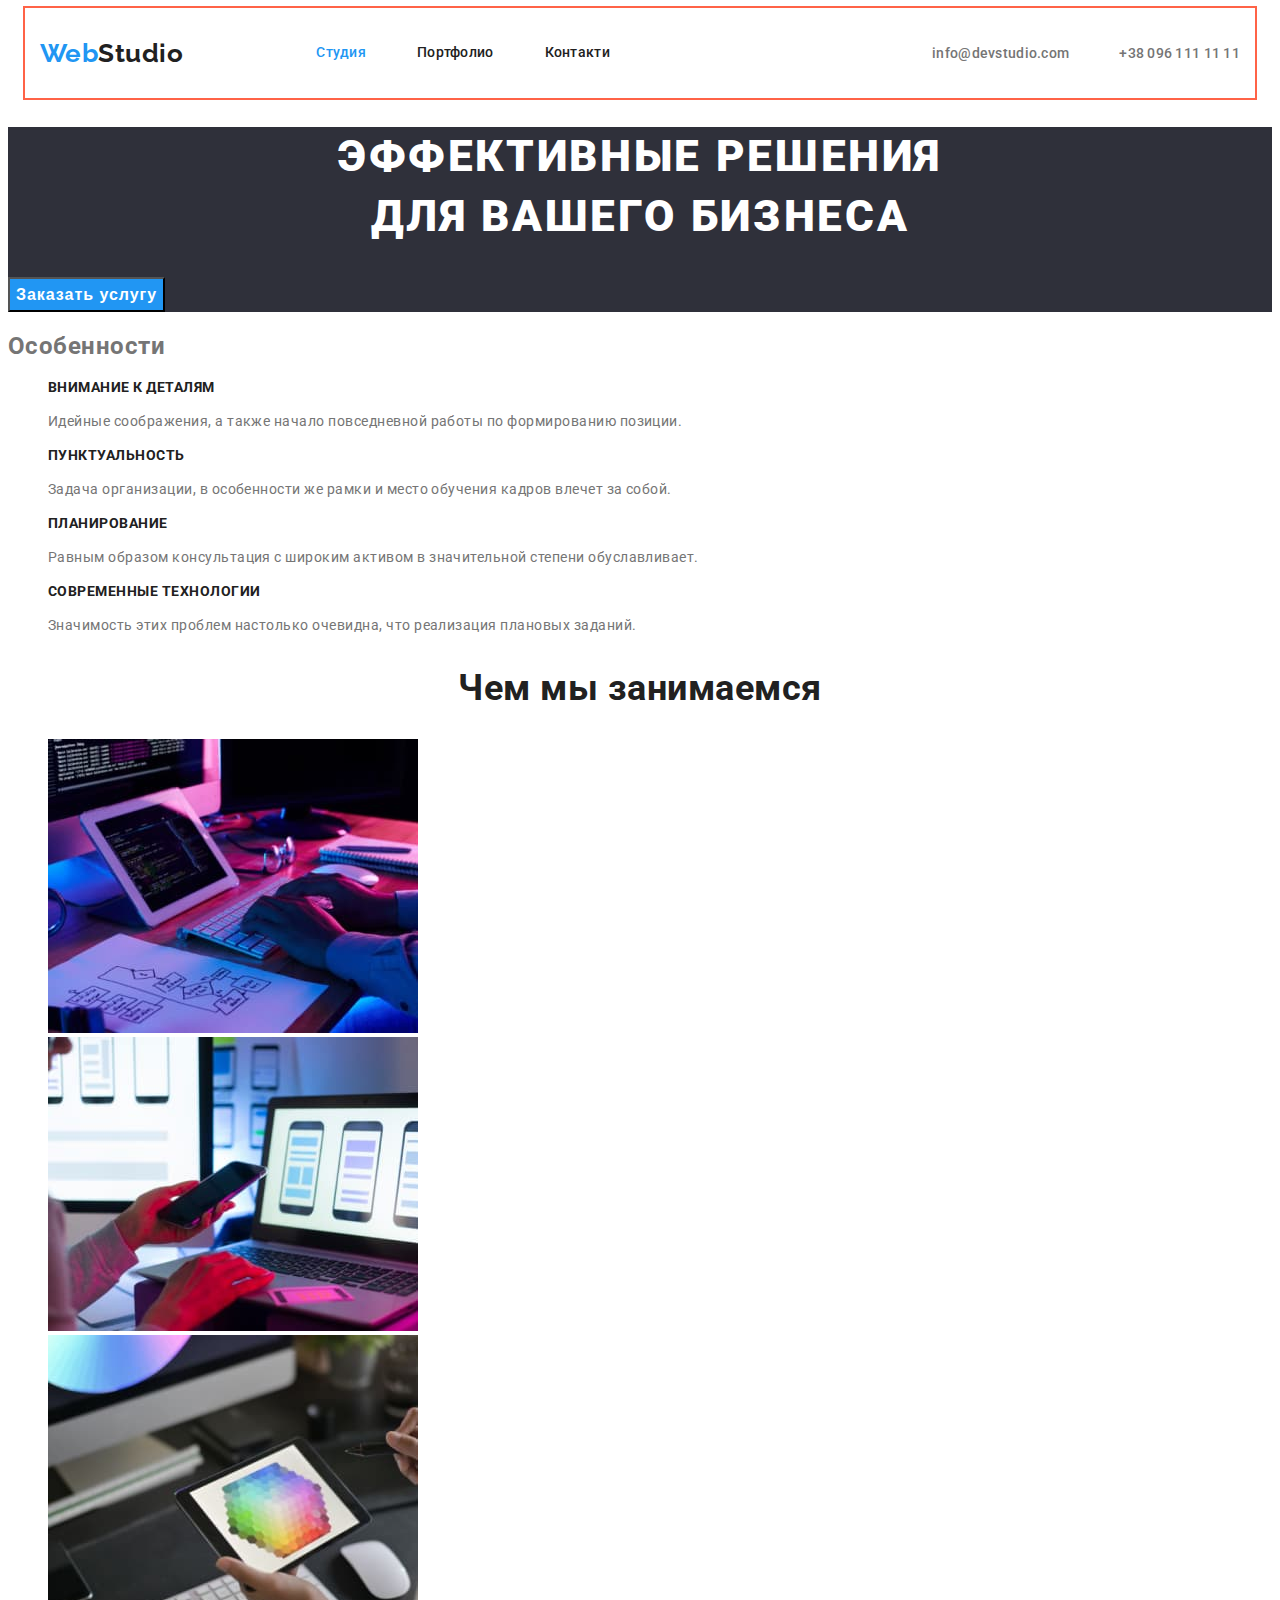
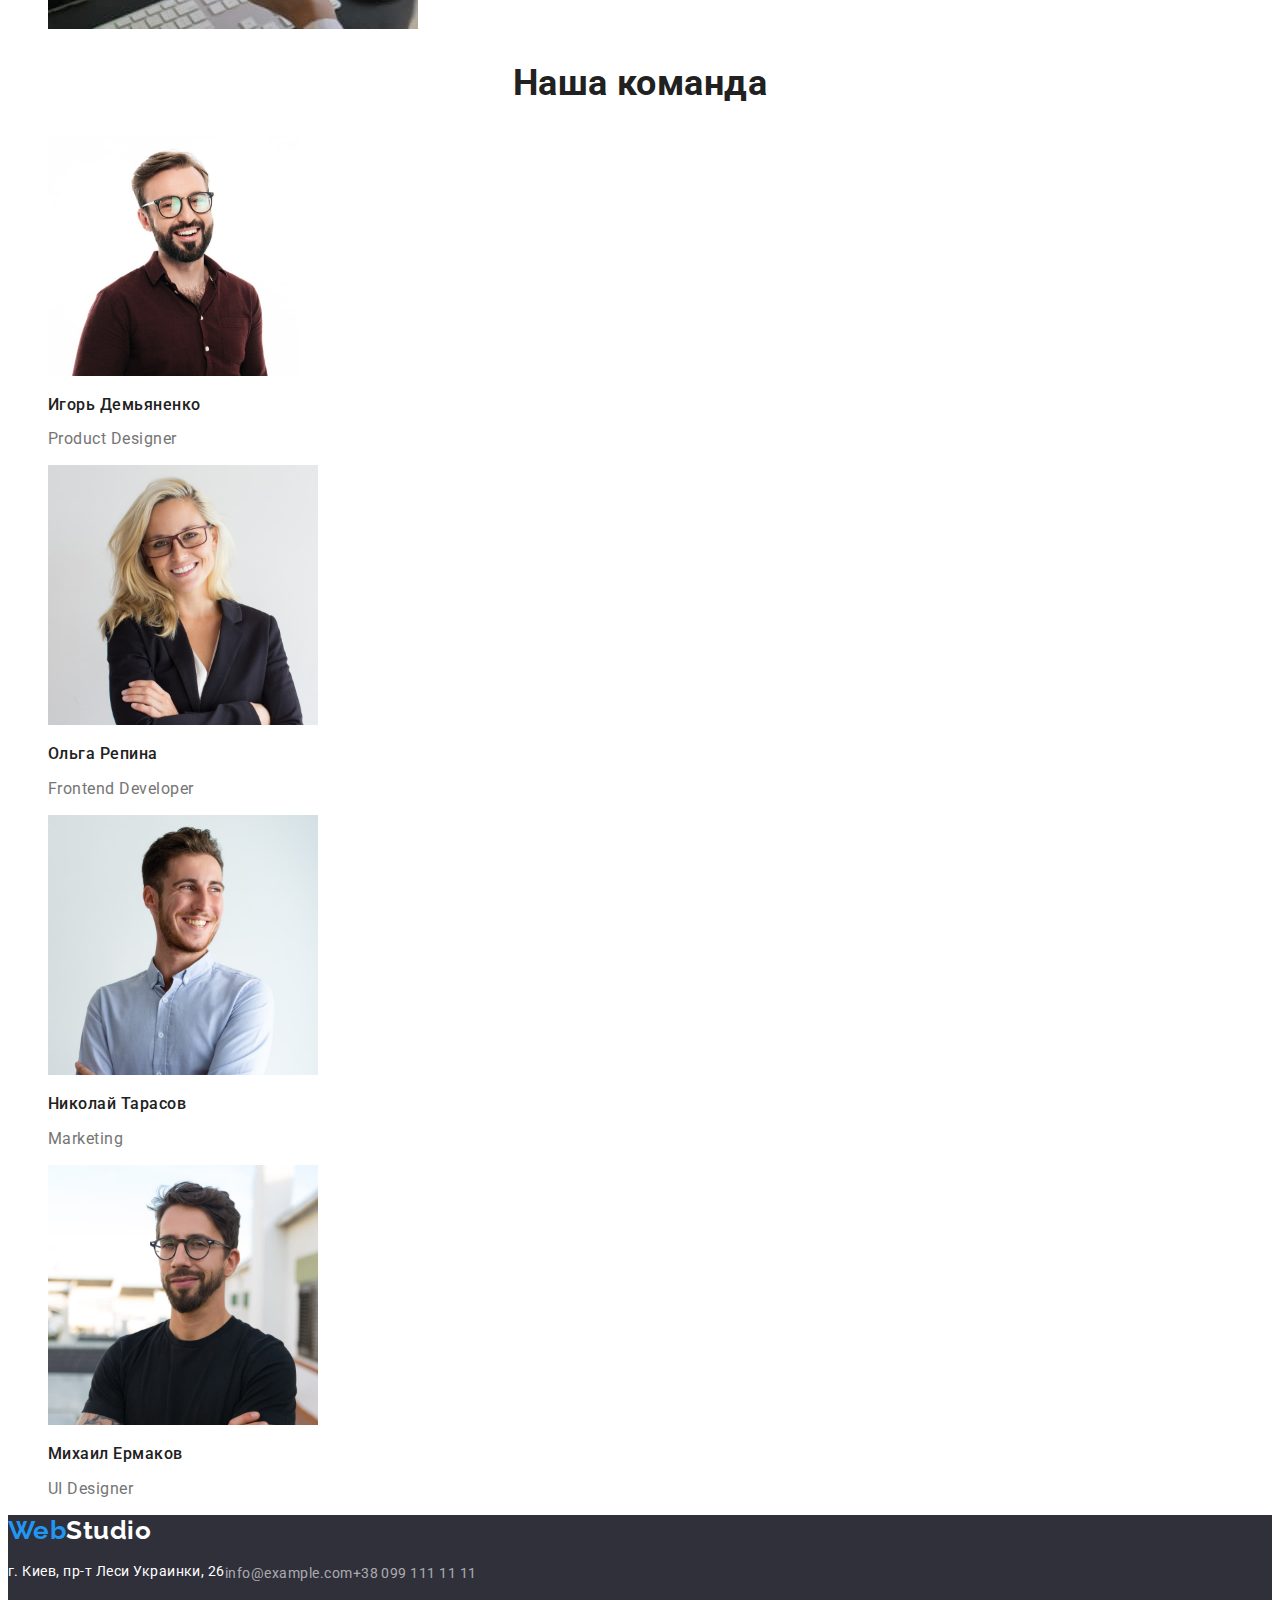
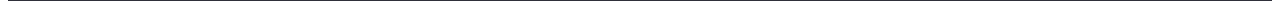
==== index.html @ c0578441 "CSS webstudio" ====
<!DOCTYPE html>
<html lang="ru">
  <head>
    <meta charset="UTF-8" />
    <meta http-equiv="X-UA-Compatible" content="IE=edge" />
    <meta name="viewport" content="width=device-width, initial-scale=1.0" />
    <title>WebStudio</title>
    <link
      rel="stylesheet"
      href="https://github.com/sindresorhus/modern-normalize/blob/main/modern-normalize.css"
    />
    <link rel="stylesheet" href="./css/styles.css" />
    <link
      href="https://fonts.googleapis.com/css2?family=Raleway:wght@700&family=Roboto:wght@400;500;700;900&display=swap"
      rel="stylesheet"
    />
  </head>
  <body>
      <header class="page-heder">
          <div class="container main-nav">
            <a href="" class="logo"><span class="web">Web</span><span class="studio">Studio</span></a>
            <ul class="site-nav">
              <li class="item"><a href="./index.html" class="link current">Студия</a></li>
              <li class="item"><a href="./portfolio.html" class="link">Портфолио</a></li>
              <li class="item"><a href="" class="link">Контакти</a></li>
           </ul>
          
            <ul class="auth-nav">
              <li class="item"><a href="mailto:info@devstudio.com" class="link">info@devstudio.com</a></li>
              <li class="item" ><a href="tel:+380961111111" class="link">+38 096 111 11 11</a></li>
            </ul>
          </div>
      </header>
    <main>
      <div>
        <section class="section-hero">
          <h1 class="section-title-hero">Эффективные решения <br />для вашего бизнеса</h1>
          <button type="button" class="button-hero">Заказать услугу</button>
        </section>
      </div>
      <section class="section">
        <h2 class="section-title">Особенности</h2>
        <ul>
          <li>
            <h3 class="section-title-features">ВНИМАНИЕ К ДЕТАЛЯМ</h3>
            <p class="section-features">
              Идейные соображения, а также начало повседневной работы по формированию позиции.
            </p>
          </li>
          <li>
            <h3 class="section-title-features">ПУНКТУАЛЬНОСТЬ</h3>
            <p class="section-features">
              Задача организации, в особенности же рамки и место обучения кадров влечет за собой.
            </p>
          </li>
          <li>
            <h3 class="section-title-features">ПЛАНИРОВАНИЕ</h3>
            <p class="section-features">
              Равным образом консультация с широким активом в значительной степени обуславливает.
            </p>
          </li>
          <li>
            <h3 class="section-title-features">СОВРЕМЕННЫЕ ТЕХНОЛОГИИ</h3>
            <p class="section-features">
              Значимость этих проблем настолько очевидна, что реализация плановых заданий.
            </p>
          </li>
        </ul>
      </section>
      <section class="section">
        <h2 class="section-title-service">Чем мы занимаемся</h2>
        <ul>
          <li>
            <img
              src="images/box1.jpg"
              alt="Руки на клавиатуре которая стоит на столе перед планшетом и монитором компа"
              width="370"
              height="294"
            />
          </li>
          <li>
            <img
              src="images/box2.jpg"
              alt="Одна рука держит смартфон другая лежит на  ноутбуке"
              width="370"
              height="294"
            />
          </li>
          <li>
            <img
              src="images/box3.jpg"
              alt="Одна рука держит ручку для письма другая держит планшет за столом на котором лежит смартфон, монитор копьютерная мышь и клавиатура"
              width="370"
              height="294"
            />
          </li>
        </ul>
      </section>
      <section class="section">
        <h2 class="section-title-team">Наша команда</h2>
        <ul>
          <li>
            <img
              src="images/img1.jpg"
              alt="Молодой улыбающийся мужчина с бородой в прозрачных очках"
              width="250"
            />
            <h3 class="section-title-name">Игорь Демьяненко</h3>
            <p lang="en" class="team-position">Product Designer</p>
          </li>
          <li>
            <img
              src="images/img2.jpg"
              alt="Молодая улыбающаяся женщина в прозрачных очках"
              width="270"
              height="260"
            />
            <h3 class="section-title-name">Ольга Репина</h3>
            <p lang="en" class="team-position">Frontend Developer</p>
          </li>
          <li>
            <img src="images/img3.jpg" alt="Молодой улыбающийся мужчина" width="270" height="260" />
            <h3 class="section-title-name">Николай Тарасов</h3>
            <p lang="en" class="team-position">Marketing</p>
          </li>
          <li>
            <img
              src="images/img4.jpg"
              alt="Молодой ухмыляющийся мужчина в прозрачных очках"
              width="270"
              height="260"
            />
            <h3 class="section-title-name">Михаил Ермаков</h3>
            <p lang="en" class="team-position">UI Designer</p>
          </li>
        </ul>
      </section>
    </main>
    <footer class="footer">
      <a href="./index.html" class="logo"
        ><span class="web">Web</span><span class="primery-studio">Studio</span></a
      >
      <address class="auth-nav">
        <p class="address">г. Киев, пр-т Леси Украинки, 26</p>
        <p><a href="mailto:info@example.com" class="link-address">info@example.com</a></p>
        <p><a href="tel:+380991111111" class="link-address">+38 099 111 11 11</a></p>
      </address>
    </footer>
    </div>
  </body>
</html>
---- css/styles.css ----
/* цвет основного текста #757575 */
/* вторичный цвет текста #212121 */
/* дополнительный вторичный цвет текст #FFFFFF */
/* цвет акцента #2196F3 */

/* цвет фона хедера #FFFFFF */
/* первичный цвет фона #E5E5E5 */
/* вторичный цвет фона #F5F4FA */
/* дополнительный вторичный цвет фона #2F303A */

:root {
  --primary-text-color: #757575;
  --secondary-text-color: #ffffff;
  --title-text-color: #212121;
  --primery-background-color: #e5e5e5;
  --secondary-backgroud-color: #2f303a;
  --accent-color: #2196f3;
}
body {
  font-family: Roboto, sans-serif;
  letter-spacing: 0.03em;
  color: var(--primary-text-color);
  background-color: #ffffff;
}
ul {
  list-style: none;
}
a {
  text-decoration: none;
}
.container {
  margin-left: auto;
  margin-right: auto;
  width: 1200px;
  padding-left: 15px;
  padding-right: 15px;
  outline: 2px solid tomato;
}
/* Heder*/
.logo {
  font-family: 'Raleway';
  font-weight: 700;
  font-size: 26px;
  line-height: 1.19;
}
.logo .web {
  color: var(--accent-color);
}
.logo .studio {
  color: var(--title-text-color);
}
.logo .primery-studio {
  color: var(--secondary-text-color);
}
.main-nav {
  display: flex;
  align-items: center;
}
.site-nav {
  display: flex;
  margin-left: 93px;
}
.site-nav .item:not(:last-child) {
  margin-right: 51px;
}
.site-nav .link {
  display: block;
  padding-top: 21px;
  padding-bottom: 21px;
  color: var(--title-text-color);
  font-weight: 500;
  font-size: 14px;
  line-height: 1.14;
  letter-spacing: 0.02em;
}
.site-nav .link:hover,
.site-nav .link:focus {
  color: var(--accent-color);
}
.site-nav .link.current {
  color: var(--accent-color);
}
.auth-nav {
  display: flex;
  margin-left: auto;
}
.auth-nav .item + .item {
  margin-left: 50px;
}
.auth-nav .link {
  font-weight: 500;
  font-size: 14px;
  line-height: 1.14;
  letter-spacing: 0.02em;
  color: var(--primary-text-color);
}
.auth-nav .link:hover,
.auth-nav .link:focus {
  color: var(--accent-color);
}

/* ---------------------------------------------------------------- */
/* W-E-B-S-T-U-D-I-O */
/* Section hero */
.section-hero {
  background-color: var(--secondary-backgroud-color);
}
.section-title-hero {
  font-weight: 900;
  font-size: 44px;
  line-height: 1.36;
  text-align: center;
  letter-spacing: 0.06em;
  text-transform: uppercase;
  color: var(--secondary-text-color);
}
.section-hero .button-hero {
  font-weight: 700;
  font-size: 16px;
  line-height: 1.87;
  letter-spacing: 0.06em;
  background-color: var(--accent-color);
  color: var(--secondary-text-color);
  cursor: pointer;
}
.section .button-hero:hover {
  color: var(--title-text-color);
}
/* Section features  */
.section .section-title-features {
  font-weight: 700;
  font-size: 14px;
  line-height: 1.14;
  text-transform: uppercase;
  color: var(--title-text-color);
}
.section-features {
  font-size: 14px;
  line-height: 1.71;
}
.section .section-title-service,
.section-title-team {
  font-weight: 700;
  font-size: 36px;
  line-height: 1.16;
  text-align: center;
  color: var(--title-text-color);
}
.section-title-name {
  font-weight: 500;
  font-size: 16px;
  line-height: 1.18;
  color: var(--title-text-color);
}
.team-position {
  font-size: 16px;
  line-height: 1.18;
}
/* P-O-R-T-F-O-L-I-O */
/* Filter buttton portfolio*/
.site-nav .button-filter {
  font-family: inherit;
  font-weight: 500;
  font-size: 16px;
  line-height: 1.62;
  letter-spacing: 0.03em;
  cursor: pointer;
}
.site-nav .button-filter:hover,
.site-nav .button-filter:focus {
  color: var(--secondary-text-color);
  background-color: var(--accent-color);
}
/* Projects section portfolio */
.project {
  font-size: 16px;
  line-height: 1.87px;
  color: var(--primary-text-color);
}
.project-title {
  font-weight: 700;
  font-size: 18px;
  line-height: 2;
  letter-spacing: 0.06em;
  color: var(--title-text-color);
}
/* Footer-------------------------------------------- */
.footer {
  background-color: var(--secondary-backgroud-color);
}
.auth-nav .address {
  font-style: normal;
  font-size: 14px;
  line-height: 1.71;
  color: var(--secondary-text-color);
}
.auth-nav .link-address {
  font-style: normal;
  font-size: 14px;
  line-height: 1.71;
  color: rgba(255, 255, 255, 0.6);
}
.auth-nav .link-address:hover,
.auth-nav .link-address:focus {
  color: var(--accent-color);
}
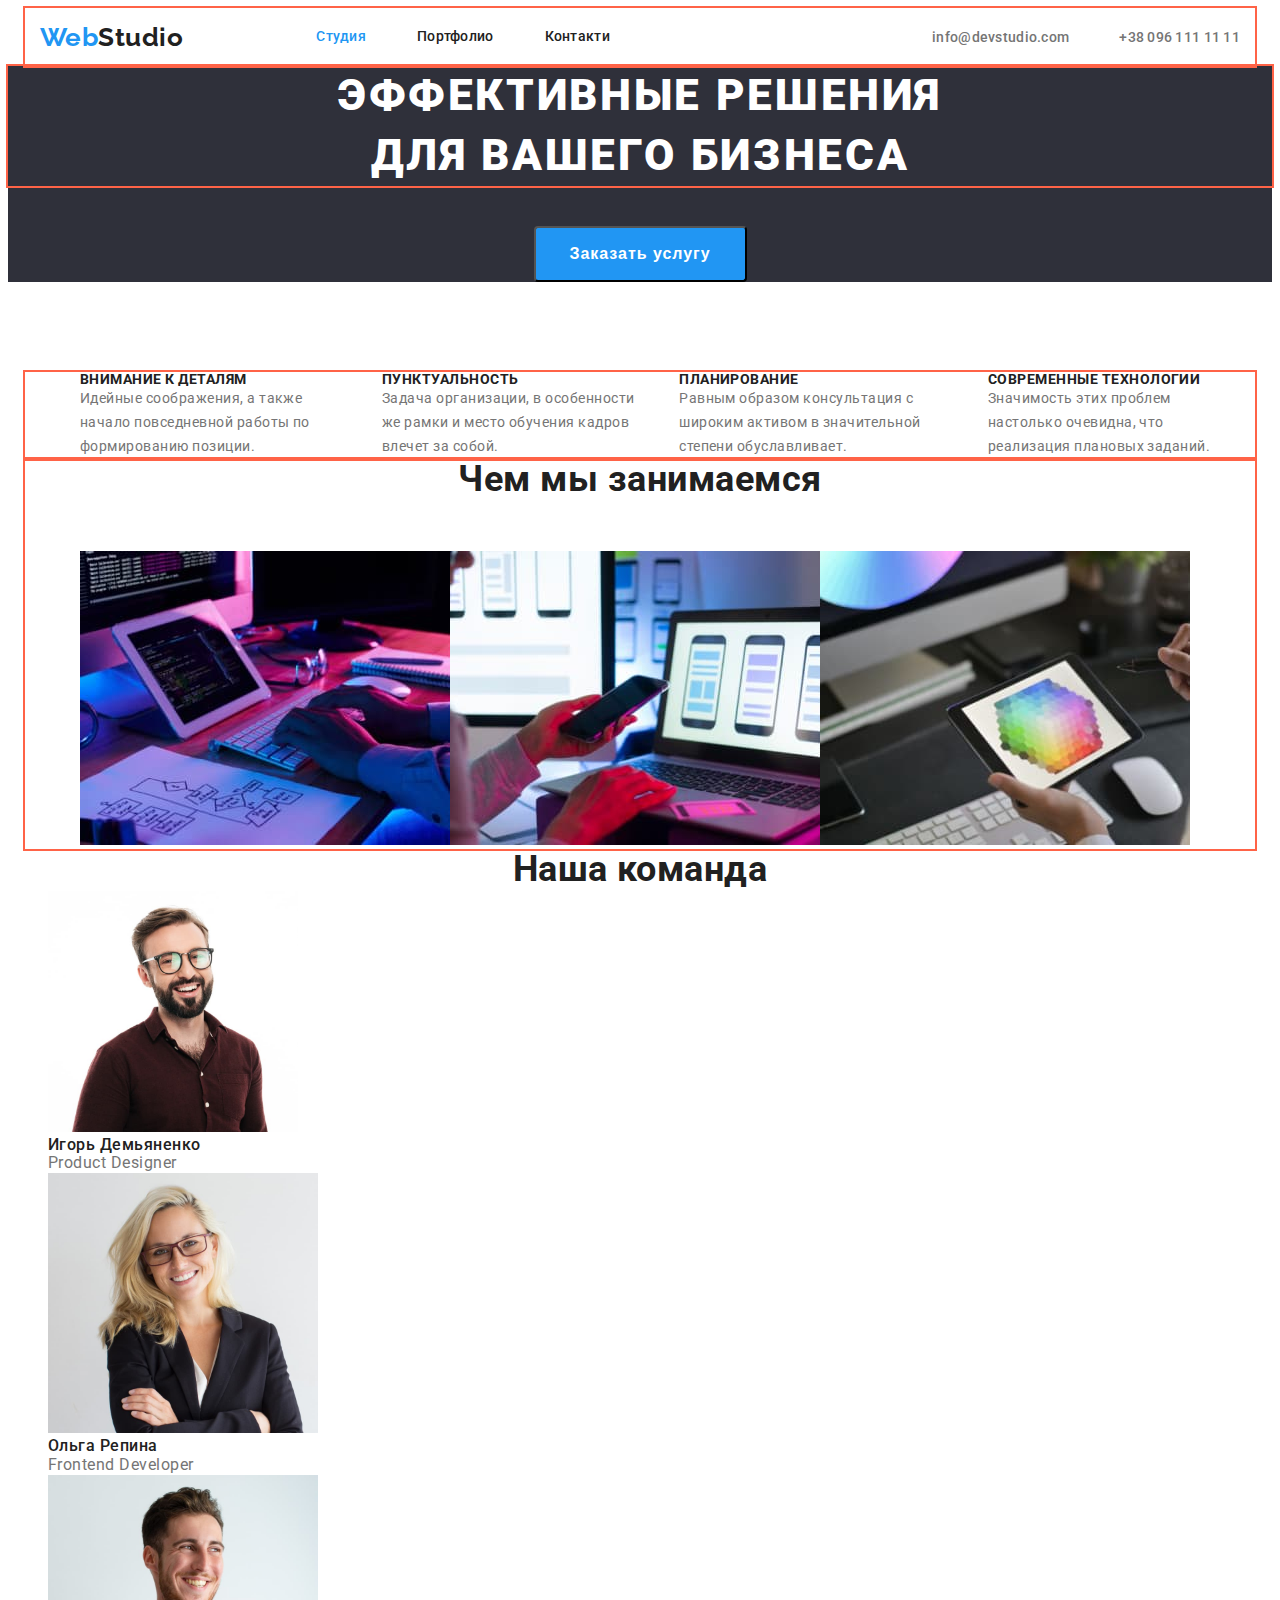
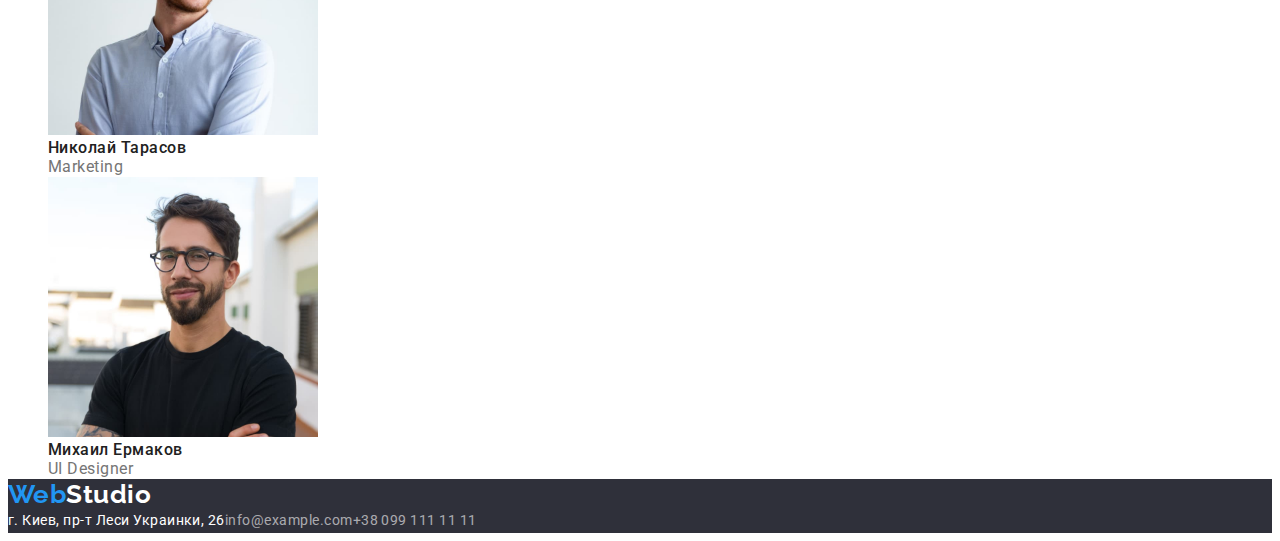
==== commit 3a83621e: "Summary" ====
--- a/index.html
+++ b/index.html
@@ -24,7 +24,6 @@
               <li class="item"><a href="./portfolio.html" class="link">Портфолио</a></li>
               <li class="item"><a href="" class="link">Контакти</a></li>
            </ul>
-          
             <ul class="auth-nav">
               <li class="item"><a href="mailto:info@devstudio.com" class="link">info@devstudio.com</a></li>
               <li class="item" ><a href="tel:+380961111111" class="link">+38 096 111 11 11</a></li>
@@ -34,67 +33,68 @@
     <main>
       <div>
         <section class="section-hero">
-          <h1 class="section-title-hero">Эффективные решения <br />для вашего бизнеса</h1>
+          <h1 class="section-title-hero">Эффективные решения <br/>для вашего бизнеса</h1>
           <button type="button" class="button-hero">Заказать услугу</button>
         </section>
       </div>
       <section class="section">
-        <h2 class="section-title">Особенности</h2>
-        <ul>
-          <li>
-            <h3 class="section-title-features">ВНИМАНИЕ К ДЕТАЛЯМ</h3>
-            <p class="section-features">
+        <div class="container features">
+         <ul class="features-list">
+           <li class="item">
+             <h3 class="section-title-features">ВНИМАНИЕ К ДЕТАЛЯМ</h3>
+             <p class="section-features">
               Идейные соображения, а также начало повседневной работы по формированию позиции.
-            </p>
-          </li>
-          <li>
-            <h3 class="section-title-features">ПУНКТУАЛЬНОСТЬ</h3>
-            <p class="section-features">
+             </p>
+           </li>
+           <li class="item">
+             <h3 class="section-title-features">ПУНКТУАЛЬНОСТЬ</h3>
+             <p class="section-features">
               Задача организации, в особенности же рамки и место обучения кадров влечет за собой.
-            </p>
-          </li>
-          <li>
-            <h3 class="section-title-features">ПЛАНИРОВАНИЕ</h3>
-            <p class="section-features">
+             </p>
+           </li>
+           <li class="item">
+             <h3 class="section-title-features">ПЛАНИРОВАНИЕ</h3>
+             <p class="section-features">
               Равным образом консультация с широким активом в значительной степени обуславливает.
-            </p>
-          </li>
-          <li>
-            <h3 class="section-title-features">СОВРЕМЕННЫЕ ТЕХНОЛОГИИ</h3>
-            <p class="section-features">
+             </p>
+           </li>
+           <li class="item">
+             <h3 class="section-title-features">СОВРЕМЕННЫЕ ТЕХНОЛОГИИ</h3>
+             <p class="section-features">
               Значимость этих проблем настолько очевидна, что реализация плановых заданий.
-            </p>
-          </li>
-        </ul>
+             </p>
+           </li>
+         </ul>
+        </div>
       </section>
       <section class="section">
-        <h2 class="section-title-service">Чем мы занимаемся</h2>
-        <ul>
-          <li>
-            <img
+       <div class="container servis"> 
+          <h2 class="section-title-service">Чем мы занимаемся</h2>
+          <ul class="servis-list">
+            <li class="item">
+              <img
               src="images/box1.jpg"
               alt="Руки на клавиатуре которая стоит на столе перед планшетом и монитором компа"
               width="370"
-              height="294"
-            />
-          </li>
-          <li>
-            <img
+              height="294"/>
+            </li>
+            <li class="item">
+              <img
               src="images/box2.jpg"
               alt="Одна рука держит смартфон другая лежит на  ноутбуке"
               width="370"
-              height="294"
-            />
-          </li>
-          <li>
-            <img
+              height="294"/>
+            </li>
+            <li class="item">
+              <img
               src="images/box3.jpg"
               alt="Одна рука держит ручку для письма другая держит планшет за столом на котором лежит смартфон, монитор копьютерная мышь и клавиатура"
               width="370"
-              height="294"
-            />
-          </li>
-        </ul>
+              height="294"/>
+        </div>
+            </li>
+          </ul>
+        </section>
       </section>
       <section class="section">
         <h2 class="section-title-team">Наша команда</h2>
--- a/css/styles.css
+++ b/css/styles.css
@@ -36,6 +36,17 @@
   padding-right: 15px;
   outline: 2px solid tomato;
 }
+h1,
+h2,
+h3,
+h4,
+h5,
+h6,
+p,
+ul {
+  margin-top: 0;
+  margin-bottom: 0;
+}
 /* Heder*/
 .logo {
   font-family: 'Raleway';
@@ -104,30 +115,45 @@
 /* Section hero */
 .section-hero {
   background-color: var(--secondary-backgroud-color);
+  text-align: center;
 }
 .section-title-hero {
   font-weight: 900;
   font-size: 44px;
   line-height: 1.36;
-  text-align: center;
   letter-spacing: 0.06em;
   text-transform: uppercase;
   color: var(--secondary-text-color);
-}
-.section-hero .button-hero {
+  outline: 2px solid tomato;
+  margin-top: 0;
+}
+.button-hero {
   font-weight: 700;
   font-size: 16px;
   line-height: 1.87;
   letter-spacing: 0.06em;
   background-color: var(--accent-color);
   color: var(--secondary-text-color);
+  border-radius: 4px;
   cursor: pointer;
+  display: inline-block;
+  text-align: center;
+  padding: 11px 34px;
+  margin-top: 40px;
 }
 .section .button-hero:hover {
   color: var(--title-text-color);
 }
 /* Section features  */
-.section .section-title-features {
+
+.features-list {
+  display: flex;
+  margin-top: 90px;
+}
+.features-list .item:not(:last-child) {
+  margin-right: 30px;
+}
+.section-title-features {
   font-weight: 700;
   font-size: 14px;
   line-height: 1.14;
@@ -137,6 +163,13 @@
 .section-features {
   font-size: 14px;
   line-height: 1.71;
+}
+
+.servis-list {
+  display: flex;
+}
+.servis-list .item {
+  margin-top: 50px;
 }
 .section .section-title-service,
 .section-title-team {
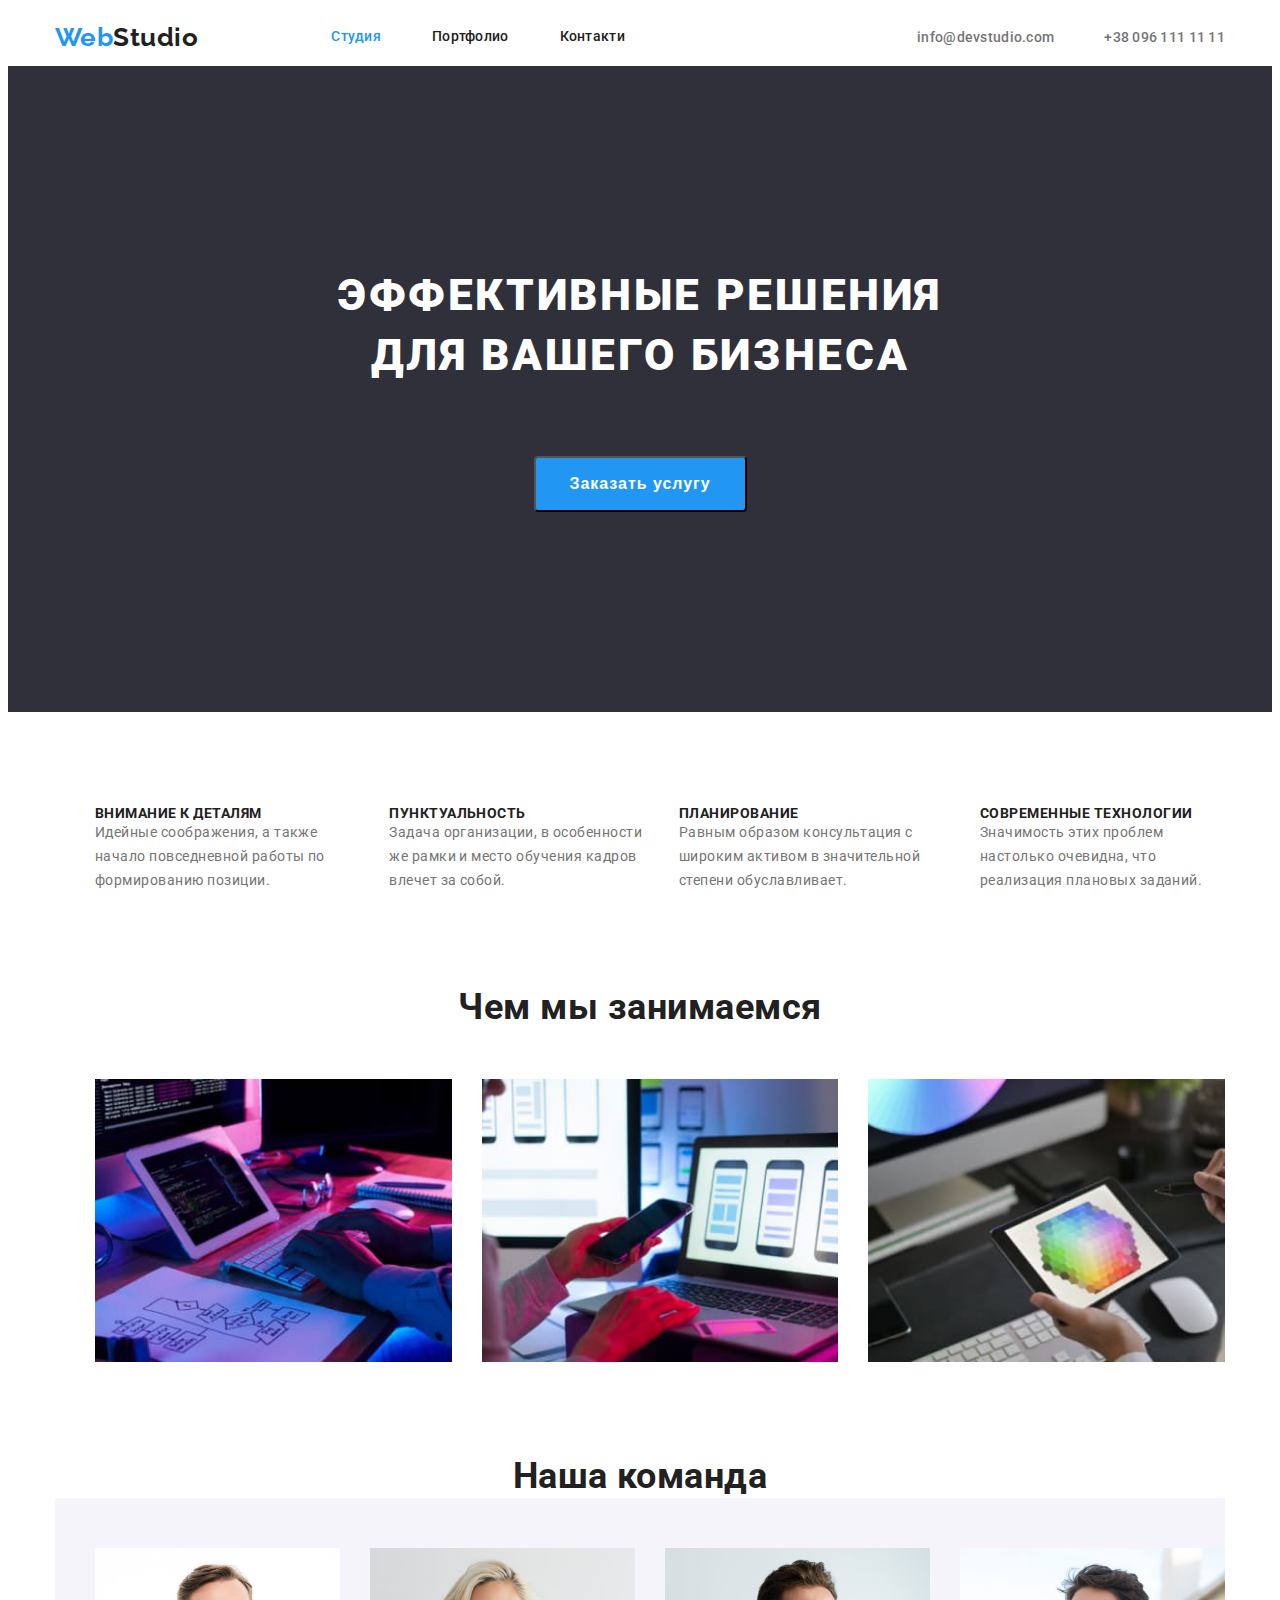
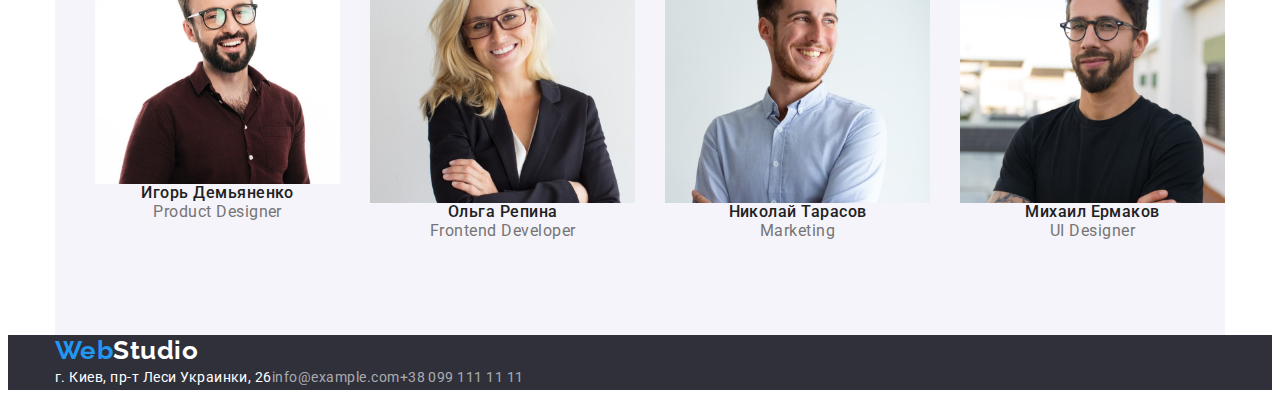
==== commit 57a1ed1d: "Summary" ====
--- a/index.html
+++ b/index.html
@@ -2,28 +2,22 @@
 <html lang="ru">
   <head>
     <meta charset="UTF-8" />
-    <meta http-equiv="X-UA-Compatible" content="IE=edge" />
-    <meta name="viewport" content="width=device-width, initial-scale=1.0" />
+    <meta http-equiv="X-UA-Compatible" content="IE=edge"/>
+    <meta name="viewport" content="width=device-width, initial-scale=1.0"/>
     <title>WebStudio</title>
-    <link
-      rel="stylesheet"
-      href="https://github.com/sindresorhus/modern-normalize/blob/main/modern-normalize.css"
-    />
-    <link rel="stylesheet" href="./css/styles.css" />
-    <link
-      href="https://fonts.googleapis.com/css2?family=Raleway:wght@700&family=Roboto:wght@400;500;700;900&display=swap"
-      rel="stylesheet"
-    />
+    <link rel="stylesheet" href="https://github.com/sindresorhus/modern-normalize/blob/main/modern-normalize.css"/>
+    <link rel="stylesheet" href="./css/styles.css"/>
+    <link rel="stylesheet" href="https://fonts.googleapis.com/css2?family=Raleway:wght@700&family=Roboto:wght@400;500;700;900&display=swap"/>
   </head>
   <body>
-      <header class="page-heder">
+      <header/>
           <div class="container main-nav">
             <a href="" class="logo"><span class="web">Web</span><span class="studio">Studio</span></a>
             <ul class="site-nav">
               <li class="item"><a href="./index.html" class="link current">Студия</a></li>
               <li class="item"><a href="./portfolio.html" class="link">Портфолио</a></li>
               <li class="item"><a href="" class="link">Контакти</a></li>
-           </ul>
+            </ul>
             <ul class="auth-nav">
               <li class="item"><a href="mailto:info@devstudio.com" class="link">info@devstudio.com</a></li>
               <li class="item" ><a href="tel:+380961111111" class="link">+38 096 111 11 11</a></li>
@@ -68,9 +62,9 @@
         </div>
       </section>
       <section class="section">
-       <div class="container servis"> 
+       <div class="container service"> 
           <h2 class="section-title-service">Чем мы занимаемся</h2>
-          <ul class="servis-list">
+          <ul class="service-list">
             <li class="item">
               <img
               src="images/box1.jpg"
@@ -91,61 +85,53 @@
               alt="Одна рука держит ручку для письма другая держит планшет за столом на котором лежит смартфон, монитор копьютерная мышь и клавиатура"
               width="370"
               height="294"/>
-        </div>
             </li>
           </ul>
-        </section>
+        </div>
       </section>
       <section class="section">
-        <h2 class="section-title-team">Наша команда</h2>
-        <ul>
-          <li>
-            <img
-              src="images/img1.jpg"
+        <div class="container team">
+          <h2 class="section-title-team">Наша команда</h2>
+          <ul class="team-list">
+            <li class="item">
+              <img src="images/img1.jpg"
               alt="Молодой улыбающийся мужчина с бородой в прозрачных очках"
-              width="250"
-            />
-            <h3 class="section-title-name">Игорь Демьяненко</h3>
-            <p lang="en" class="team-position">Product Designer</p>
-          </li>
-          <li>
-            <img
-              src="images/img2.jpg"
+              width="250" height="260"/>
+              <h3 class="section-title-name">Игорь Демьяненко</h3>
+              <p lang="en" class="team-position">Product Designer</p>
+            </li>
+            <li class="item">
+              <img src="images/img2.jpg"
               alt="Молодая улыбающаяся женщина в прозрачных очках"
-              width="270"
-              height="260"
-            />
-            <h3 class="section-title-name">Ольга Репина</h3>
-            <p lang="en" class="team-position">Frontend Developer</p>
-          </li>
-          <li>
-            <img src="images/img3.jpg" alt="Молодой улыбающийся мужчина" width="270" height="260" />
-            <h3 class="section-title-name">Николай Тарасов</h3>
-            <p lang="en" class="team-position">Marketing</p>
-          </li>
-          <li>
-            <img
-              src="images/img4.jpg"
-              alt="Молодой ухмыляющийся мужчина в прозрачных очках"
-              width="270"
-              height="260"
-            />
-            <h3 class="section-title-name">Михаил Ермаков</h3>
-            <p lang="en" class="team-position">UI Designer</p>
-          </li>
-        </ul>
+              width="270" height="260"/>
+              <h3 class="section-title-name">Ольга Репина</h3>
+              <p lang="en" class="team-position">Frontend Developer</p>
+            </li>
+            <li class="item">
+              <img src="images/img3.jpg" alt="Молодой улыбающийся мужчина" width="270" height="260" />
+              <h3 class="section-title-name">Николай Тарасов</h3>
+              <p lang="en" class="team-position">Marketing</p>
+            </li>
+            <li class="item">
+              <img src="images/img4.jpg"
+                alt="Молодой ухмыляющийся мужчина в прозрачных очках"
+                width="270" height="260"/>
+              <h3 class="section-title-name">Михаил Ермаков</h3>
+             <p lang="en" class="team-position">UI Designer</p>
+            </li>
+          </ul>
+        </div>
       </section>
     </main>
     <footer class="footer">
-      <a href="./index.html" class="logo"
-        ><span class="web">Web</span><span class="primery-studio">Studio</span></a
-      >
-      <address class="auth-nav">
-        <p class="address">г. Киев, пр-т Леси Украинки, 26</p>
-        <p><a href="mailto:info@example.com" class="link-address">info@example.com</a></p>
-        <p><a href="tel:+380991111111" class="link-address">+38 099 111 11 11</a></p>
-      </address>
+      <div class="container footer-list">
+        <a href="./index.html" class="logo"><span class="web">Web</span><span class="primery-studio">Studio</span></a>
+        <address class="auth-nav">
+          <p class="address">г. Киев, пр-т Леси Украинки, 26</p>
+          <p><a href="mailto:info@example.com" class="link-address">info@example.com</a></p>
+          <p><a href="tel:+380991111111" class="link-address">+38 099 111 11 11</a></p>
+        </address>
+      </div>
     </footer>
-    </div>
   </body>
 </html>
--- a/css/styles.css
+++ b/css/styles.css
@@ -27,14 +27,6 @@
 }
 a {
   text-decoration: none;
-}
-.container {
-  margin-left: auto;
-  margin-right: auto;
-  width: 1200px;
-  padding-left: 15px;
-  padding-right: 15px;
-  outline: 2px solid tomato;
 }
 h1,
 h2,
@@ -47,6 +39,17 @@
   margin-top: 0;
   margin-bottom: 0;
 }
+img {
+  display: block;
+  height: auto;
+  max-width: 100%;
+}
+.container {
+  width: 1170px;
+  margin: 0 auto;
+  padding: 0 15px;
+  /* outline: 2px solid tomato; */
+}
 /* Heder*/
 .logo {
   font-family: 'Raleway';
@@ -112,10 +115,13 @@
 
 /* ---------------------------------------------------------------- */
 /* W-E-B-S-T-U-D-I-O */
+
 /* Section hero */
 .section-hero {
   background-color: var(--secondary-backgroud-color);
   text-align: center;
+  max-width: 1600px;
+  margin: auto;
 }
 .section-title-hero {
   font-weight: 900;
@@ -124,8 +130,10 @@
   letter-spacing: 0.06em;
   text-transform: uppercase;
   color: var(--secondary-text-color);
-  outline: 2px solid tomato;
+  /* outline: 2px solid tomato; */
   margin-top: 0;
+  padding-top: 200px;
+  padding-bottom: 30px;
 }
 .button-hero {
   font-weight: 700;
@@ -140,6 +148,7 @@
   text-align: center;
   padding: 11px 34px;
   margin-top: 40px;
+  margin-bottom: 200px;
 }
 .section .button-hero:hover {
   color: var(--title-text-color);
@@ -148,7 +157,8 @@
 
 .features-list {
   display: flex;
-  margin-top: 90px;
+  padding-top: 94px;
+  padding-bottom: 0;
 }
 .features-list .item:not(:last-child) {
   margin-right: 30px;
@@ -164,30 +174,49 @@
   font-size: 14px;
   line-height: 1.71;
 }
-
-.servis-list {
-  display: flex;
-}
-.servis-list .item {
-  margin-top: 50px;
-}
-.section .section-title-service,
+/* Section service */
+
+.service-list {
+  display: flex;
+  padding-top: 50px;
+}
+.service-list .item {
+  display: block;
+}
+.service-list .item + .item {
+  margin-left: 30px;
+}
+.section-title-service,
 .section-title-team {
   font-weight: 700;
   font-size: 36px;
   line-height: 1.16;
   text-align: center;
-  color: var(--title-text-color);
+  padding-top: 94px;
+  color: var(--title-text-color);
+}
+/* Section team */
+
+.team-list {
+  display: flex;
+  padding-top: 50px;
+  padding-bottom: 94px;
+  background-color: #f5f4fa;
+}
+.team-list .item:not(:last-child) {
+  margin-right: 30px;
 }
 .section-title-name {
   font-weight: 500;
   font-size: 16px;
   line-height: 1.18;
   color: var(--title-text-color);
+  text-align: center;
 }
 .team-position {
   font-size: 16px;
   line-height: 1.18;
+  text-align: center;
 }
 /* P-O-R-T-F-O-L-I-O */
 /* Filter buttton portfolio*/
@@ -217,9 +246,15 @@
   letter-spacing: 0.06em;
   color: var(--title-text-color);
 }
+
 /* Footer-------------------------------------------- */
 .footer {
   background-color: var(--secondary-backgroud-color);
+  max-width: 1600px;
+  margin: auto;
+}
+.footer-list {
+  display: block;
 }
 .auth-nav .address {
   font-style: normal;
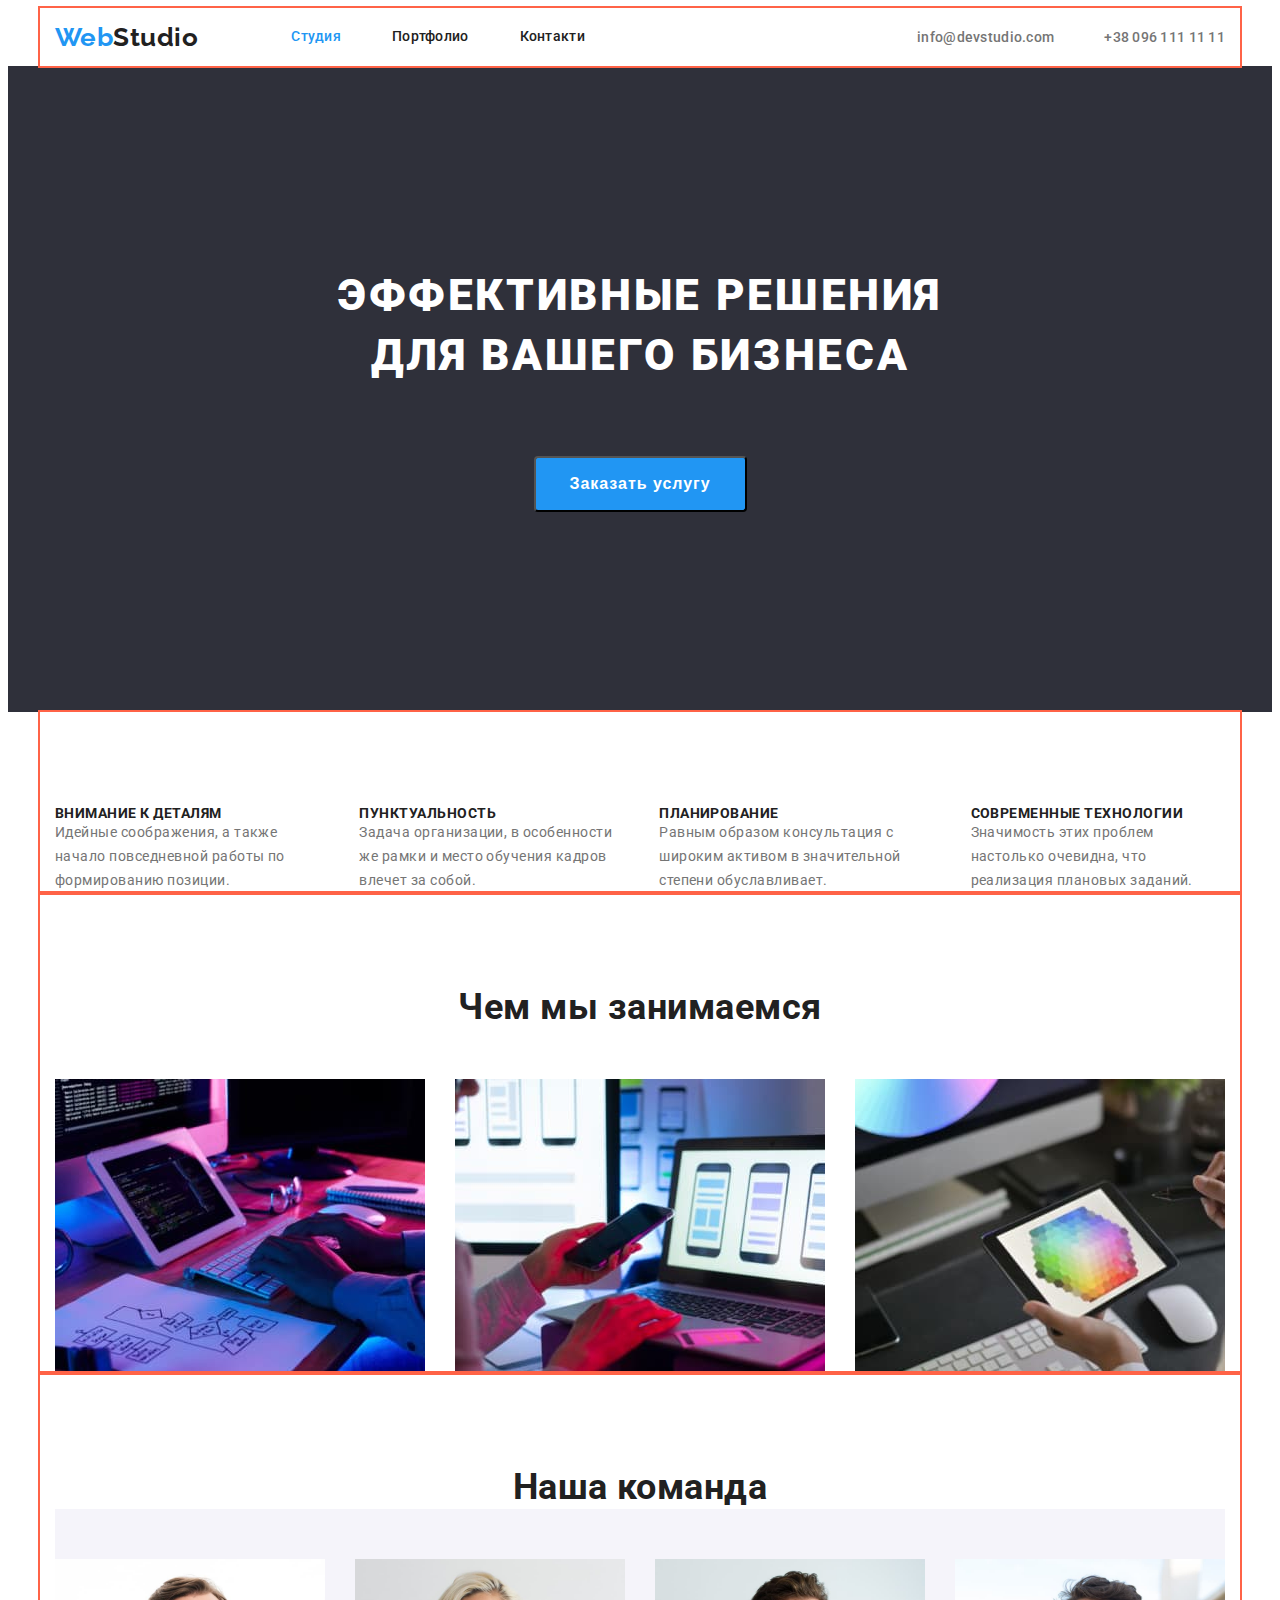
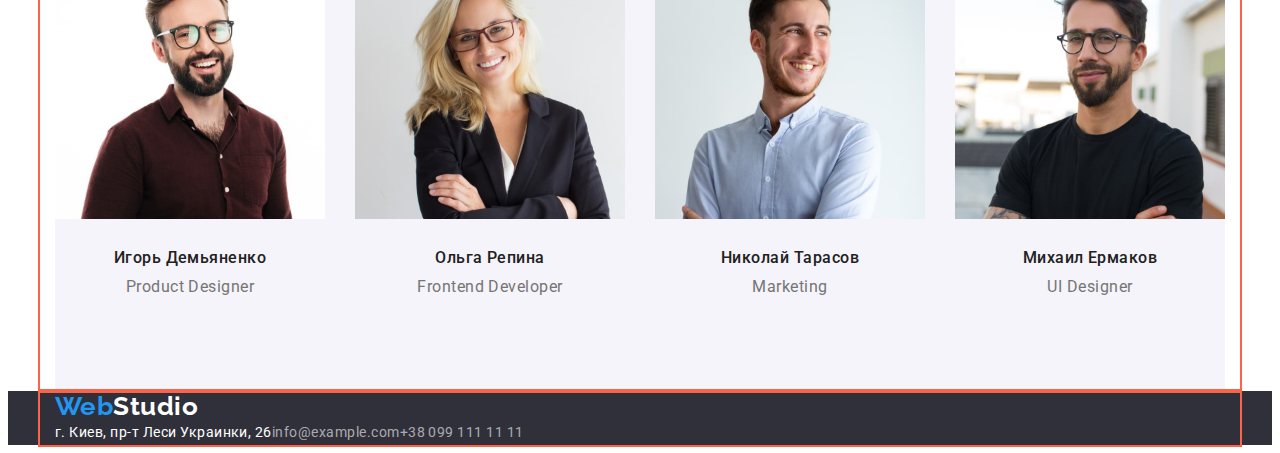
==== commit 76d9064b: "footer" ====
--- a/index.html
+++ b/index.html
@@ -96,7 +96,7 @@
             <li class="item">
               <img src="images/img1.jpg"
               alt="Молодой улыбающийся мужчина с бородой в прозрачных очках"
-              width="250" height="260"/>
+              width="270" height="260"/>
               <h3 class="section-title-name">Игорь Демьяненко</h3>
               <p lang="en" class="team-position">Product Designer</p>
             </li>
--- a/css/styles.css
+++ b/css/styles.css
@@ -38,6 +38,7 @@
 ul {
   margin-top: 0;
   margin-bottom: 0;
+  padding-inline-start: 0px;
 }
 img {
   display: block;
@@ -48,7 +49,7 @@
   width: 1170px;
   margin: 0 auto;
   padding: 0 15px;
-  /* outline: 2px solid tomato; */
+  outline: 2px solid tomato;
 }
 /* Heder*/
 .logo {
@@ -201,6 +202,7 @@
   display: flex;
   padding-top: 50px;
   padding-bottom: 94px;
+  justify-content: space-evenly;
   background-color: #f5f4fa;
 }
 .team-list .item:not(:last-child) {
@@ -212,11 +214,13 @@
   line-height: 1.18;
   color: var(--title-text-color);
   text-align: center;
+  padding-top: 30px;
 }
 .team-position {
   font-size: 16px;
   line-height: 1.18;
   text-align: center;
+  padding-top: 10px;
 }
 /* P-O-R-T-F-O-L-I-O */
 /* Filter buttton portfolio*/
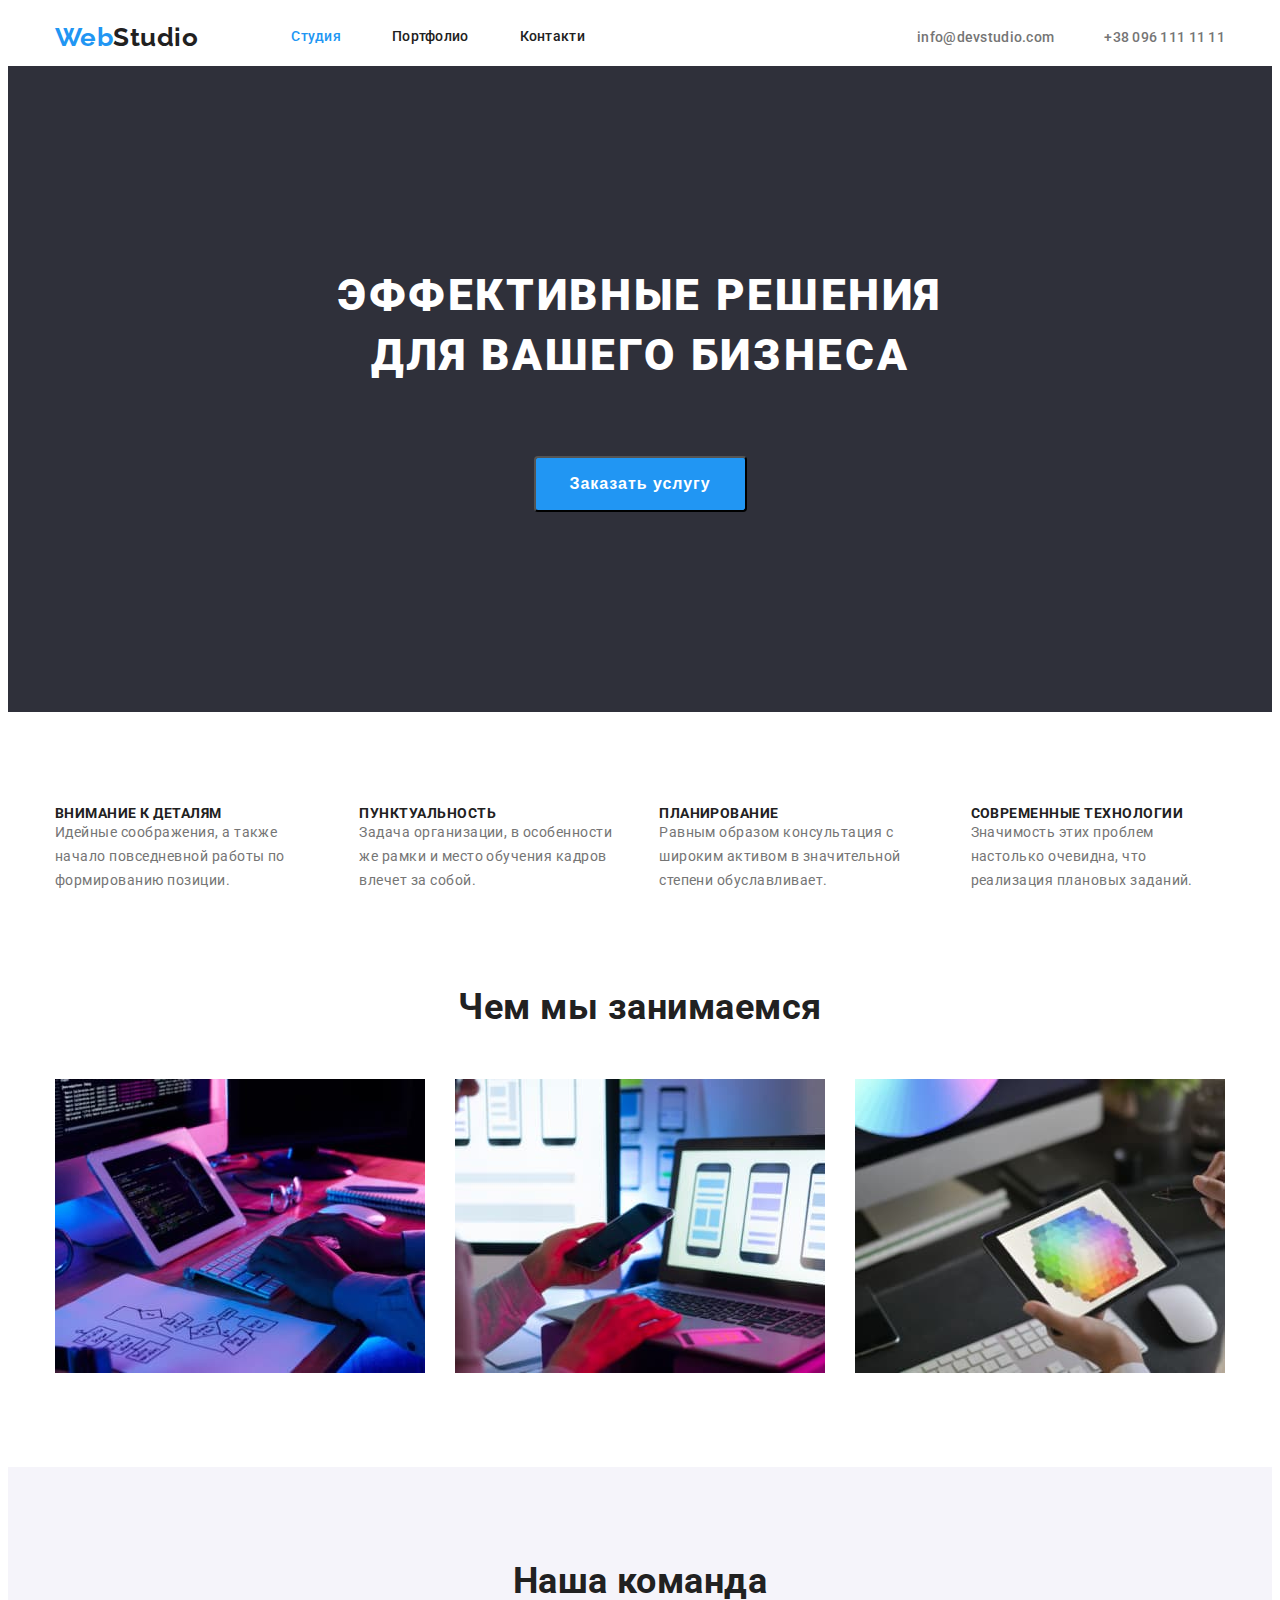
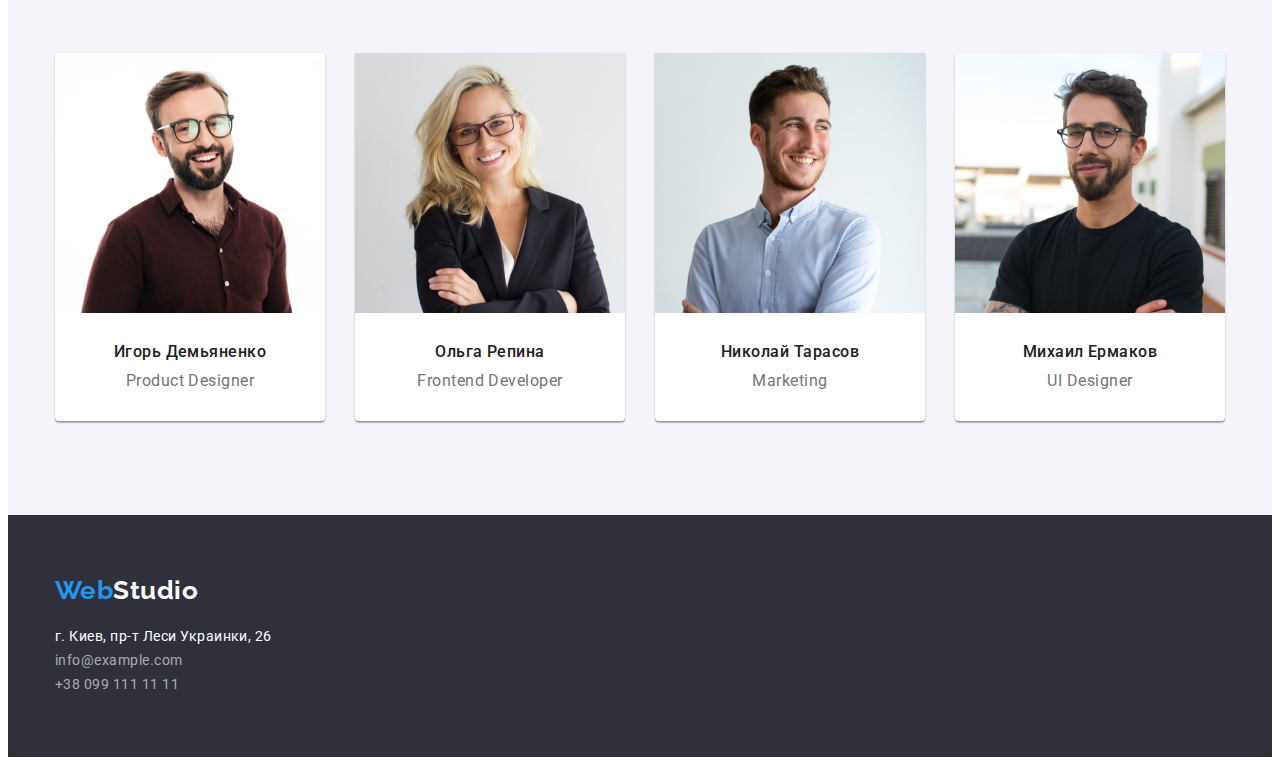
==== commit 7bb210ab: "Summary" ====
--- a/index.html
+++ b/index.html
@@ -10,58 +10,59 @@
     <link rel="stylesheet" href="https://fonts.googleapis.com/css2?family=Raleway:wght@700&family=Roboto:wght@400;500;700;900&display=swap"/>
   </head>
   <body>
-      <header/>
-          <div class="container main-nav">
-            <a href="" class="logo"><span class="web">Web</span><span class="studio">Studio</span></a>
-            <ul class="site-nav">
-              <li class="item"><a href="./index.html" class="link current">Студия</a></li>
-              <li class="item"><a href="./portfolio.html" class="link">Портфолио</a></li>
-              <li class="item"><a href="" class="link">Контакти</a></li>
-            </ul>
-            <ul class="auth-nav">
-              <li class="item"><a href="mailto:info@devstudio.com" class="link">info@devstudio.com</a></li>
-              <li class="item" ><a href="tel:+380961111111" class="link">+38 096 111 11 11</a></li>
-            </ul>
+    <header/>
+      <div class="container main-nav">
+        <a href="" class="logo"><span class="web">Web</span><span class="studio">Studio</span></a>
+          <ul class="site-nav">
+            <li class="item"><a href="./index.html" class="link current">Студия</a></li>
+            <li class="item"><a href="./portfolio.html" class="link">Портфолио</a></li>
+            <li class="item"><a href="" class="link">Контакти</a></li>
+          </ul>
+          <ul class="auth-nav">
+            <li class="item"><a href="mailto:info@devstudio.com" class="link">info@devstudio.com</a></li>
+            <li class="item" ><a href="tel:+380961111111" class="link">+38 096 111 11 11</a></li>
+           </ul>
+      </div>
+    </header>
+    <main>
+      <section class="section-hero">
+        <div class="container hero">
+        <h1 class="section-title-hero">Эффективные решения <br/>для вашего бизнеса</h1>
+        <button type="button" class="button-hero">Заказать услугу</button>
           </div>
-      </header>
-    <main>
-      <div>
-        <section class="section-hero">
-          <h1 class="section-title-hero">Эффективные решения <br/>для вашего бизнеса</h1>
-          <button type="button" class="button-hero">Заказать услугу</button>
-        </section>
-      </div>
-      <section class="section">
+      </section>
+      <section class="section-features">
         <div class="container features">
-         <ul class="features-list">
-           <li class="item">
-             <h3 class="section-title-features">ВНИМАНИЕ К ДЕТАЛЯМ</h3>
-             <p class="section-features">
+          <h2 class="visually-hidden">Преимущества</h2>
+            <ul class="features-list">
+               <li class="item">
+                <h3 class="section-title-features">ВНИМАНИЕ К ДЕТАЛЯМ</h3>
+                <p class="features-text">
               Идейные соображения, а также начало повседневной работы по формированию позиции.
-             </p>
-           </li>
-           <li class="item">
+                </p>
+               </li>
+            <li class="item">
              <h3 class="section-title-features">ПУНКТУАЛЬНОСТЬ</h3>
-             <p class="section-features">
+             <p class="features-text">
               Задача организации, в особенности же рамки и место обучения кадров влечет за собой.
              </p>
            </li>
            <li class="item">
              <h3 class="section-title-features">ПЛАНИРОВАНИЕ</h3>
-             <p class="section-features">
+             <p class="features-text">
               Равным образом консультация с широким активом в значительной степени обуславливает.
              </p>
            </li>
            <li class="item">
              <h3 class="section-title-features">СОВРЕМЕННЫЕ ТЕХНОЛОГИИ</h3>
-             <p class="section-features">
+             <p class="features-text">
               Значимость этих проблем настолько очевидна, что реализация плановых заданий.
              </p>
            </li>
          </ul>
         </div>
       </section>
-      <section class="section">
+      <section class="section-service">
        <div class="container service"> 
           <h2 class="section-title-service">Чем мы занимаемся</h2>
           <ul class="service-list">
@@ -89,16 +90,17 @@
           </ul>
         </div>
       </section>
-      <section class="section">
+      <section class="section-team">
         <div class="container team">
           <h2 class="section-title-team">Наша команда</h2>
-          <ul class="team-list">
-            <li class="item">
-              <img src="images/img1.jpg"
+          <div class="card-team">
+            <ul class="team-list">
+              <li class="item">
+                <img src="images/img1.jpg"
               alt="Молодой улыбающийся мужчина с бородой в прозрачных очках"
               width="270" height="260"/>
-              <h3 class="section-title-name">Игорь Демьяненко</h3>
-              <p lang="en" class="team-position">Product Designer</p>
+                <h3 class="section-title-name">Игорь Демьяненко</h3>
+                <p lang="en" class="team-position">Product Designer</p>
             </li>
             <li class="item">
               <img src="images/img2.jpg"
@@ -120,13 +122,14 @@
              <p lang="en" class="team-position">UI Designer</p>
             </li>
           </ul>
+          </div>
         </div>
       </section>
     </main>
     <footer class="footer">
       <div class="container footer-list">
         <a href="./index.html" class="logo"><span class="web">Web</span><span class="primery-studio">Studio</span></a>
-        <address class="auth-nav">
+        <address class="address-list">
           <p class="address">г. Киев, пр-т Леси Украинки, 26</p>
           <p><a href="mailto:info@example.com" class="link-address">info@example.com</a></p>
           <p><a href="tel:+380991111111" class="link-address">+38 099 111 11 11</a></p>
--- a/css/styles.css
+++ b/css/styles.css
@@ -47,9 +47,23 @@
 }
 .container {
   width: 1170px;
-  margin: 0 auto;
-  padding: 0 15px;
-  outline: 2px solid tomato;
+  padding-left: 15px;
+  padding-right: 15px;
+  margin-left: auto;
+  margin-right: auto;
+  /* outline: 2px solid tomato; */
+}
+.visually-hidden {
+  position: absolute;
+  width: 1px;
+  height: 1px;
+  margin: -1px;
+  border: 0;
+  padding: 0;
+  white-space: nowrap;
+  clip-path: inset(100%);
+  clip: rect(0 0 0 0);
+  overflow: hidden;
 }
 /* Heder*/
 .logo {
@@ -105,6 +119,8 @@
 .auth-nav .link {
   font-weight: 500;
   font-size: 14px;
+  padding-top: 21px;
+  padding-bottom: 21px;
   line-height: 1.14;
   letter-spacing: 0.02em;
   color: var(--primary-text-color);
@@ -121,7 +137,6 @@
 .section-hero {
   background-color: var(--secondary-backgroud-color);
   text-align: center;
-  max-width: 1600px;
   margin: auto;
 }
 .section-title-hero {
@@ -159,7 +174,6 @@
 .features-list {
   display: flex;
   padding-top: 94px;
-  padding-bottom: 0;
 }
 .features-list .item:not(:last-child) {
   margin-right: 30px;
@@ -171,7 +185,7 @@
   text-transform: uppercase;
   color: var(--title-text-color);
 }
-.section-features {
+.section-features .features-text {
   font-size: 14px;
   line-height: 1.71;
 }
@@ -180,6 +194,7 @@
 .service-list {
   display: flex;
   padding-top: 50px;
+  padding-bottom: 94px;
 }
 .service-list .item {
   display: block;
@@ -194,16 +209,26 @@
   line-height: 1.16;
   text-align: center;
   padding-top: 94px;
+
   color: var(--title-text-color);
 }
 /* Section team */
-
-.team-list {
-  display: flex;
+.section-team {
+  background-color: #f5f4fa;
+  margin: auto;
+}
+.card-team {
   padding-top: 50px;
   padding-bottom: 94px;
-  justify-content: space-evenly;
-  background-color: #f5f4fa;
+}
+.team-list {
+  display: flex;
+}
+.team-list .item {
+  background: #ffffff;
+  box-shadow: 0px 1px 3px rgba(0, 0, 0, 0.12), 0px 1px 1px rgba(0, 0, 0, 0.14),
+    0px 2px 1px rgba(0, 0, 0, 0.2);
+  border-radius: 0px 0px 4px 4px;
 }
 .team-list .item:not(:last-child) {
   margin-right: 30px;
@@ -221,23 +246,56 @@
   line-height: 1.18;
   text-align: center;
   padding-top: 10px;
+  padding-bottom: 30px;
 }
 /* P-O-R-T-F-O-L-I-O */
+
 /* Filter buttton portfolio*/
-.site-nav .button-filter {
+.header-line {
+  border-bottom: 1px solid #eeeeee;
+}
+.button-filter {
+  display: flex;
+  justify-content: center;
+  padding-top: 94px;
+}
+.button-filter .item {
   font-family: inherit;
   font-weight: 500;
   font-size: 16px;
   line-height: 1.62;
   letter-spacing: 0.03em;
   cursor: pointer;
-}
-.site-nav .button-filter:hover,
-.site-nav .button-filter:focus {
+  border: #ffffff;
+  border-radius: 4px;
+  padding: 6px 22px;
+  margin-right: 8px;
+  background-color: #f5f4fa;
+}
+.button-filter .item:not(:last-child) {
+  margin-right: 8px;
+}
+
+.button-filter .item:hover,
+.button-filter .item:focus {
   color: var(--secondary-text-color);
   background-color: var(--accent-color);
 }
 /* Projects section portfolio */
+.project-list {
+  display: flex;
+  flex-wrap: wrap;
+  gap: 30px;
+  padding: 0;
+  list-style: none;
+  padding-top: 50px;
+  padding-bottom: 94px;
+}
+.project-list .item {
+  /* flex-basis: calc((100% - 20px) / 4);
+} */
+  width: 370px;
+}
 .project {
   font-size: 16px;
   line-height: 1.87px;
@@ -254,25 +312,30 @@
 /* Footer-------------------------------------------- */
 .footer {
   background-color: var(--secondary-backgroud-color);
-  max-width: 1600px;
-  margin: auto;
 }
 .footer-list {
   display: block;
-}
-.auth-nav .address {
+  padding-top: 60px;
+}
+.address-list {
   font-style: normal;
   font-size: 14px;
   line-height: 1.71;
-  color: var(--secondary-text-color);
-}
-.auth-nav .link-address {
+  padding-bottom: 60px;
+
+  color: var(--secondary-text-color);
+}
+.address {
+  padding-top: 20px;
+}
+.link-address {
   font-style: normal;
   font-size: 14px;
   line-height: 1.71;
+  padding-top: 9px;
   color: rgba(255, 255, 255, 0.6);
 }
-.auth-nav .link-address:hover,
-.auth-nav .link-address:focus {
-  color: var(--accent-color);
-}
+.link-address:hover,
+.link-address:focus {
+  color: var(--accent-color);
+}
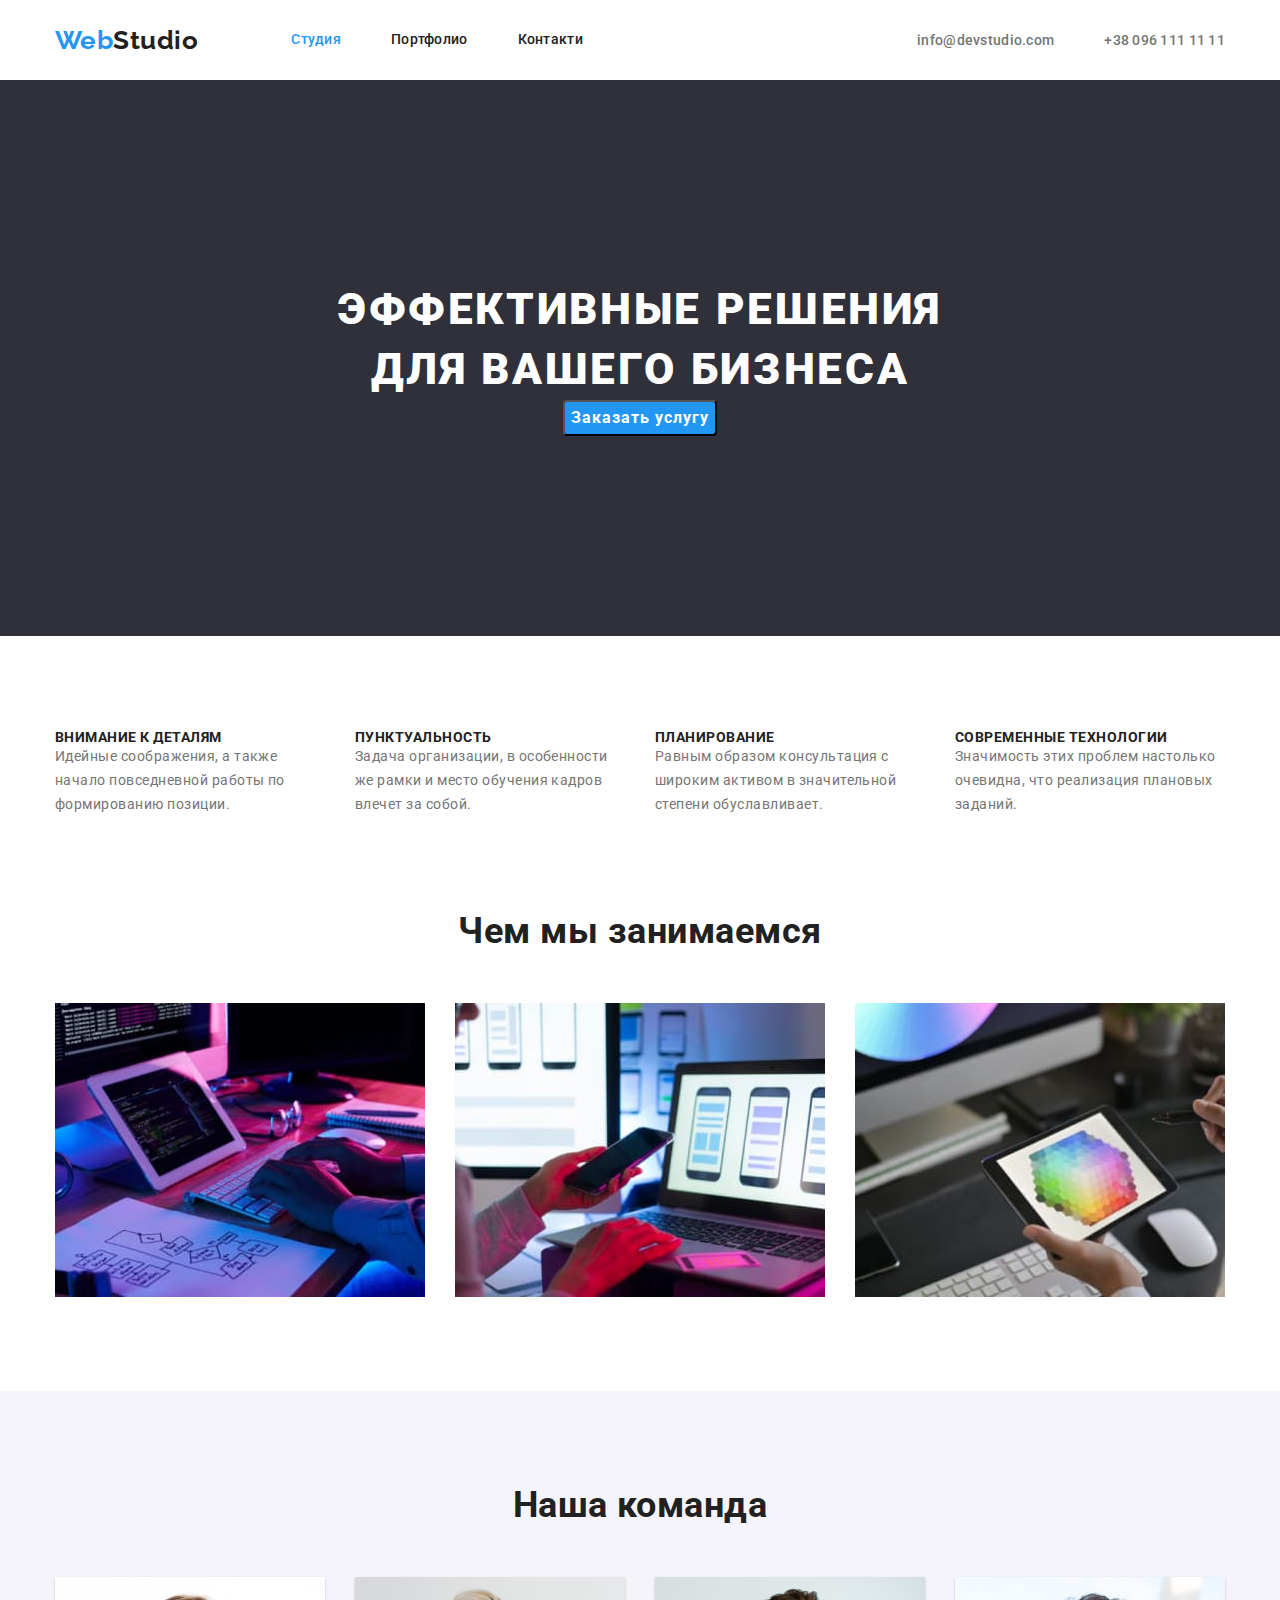
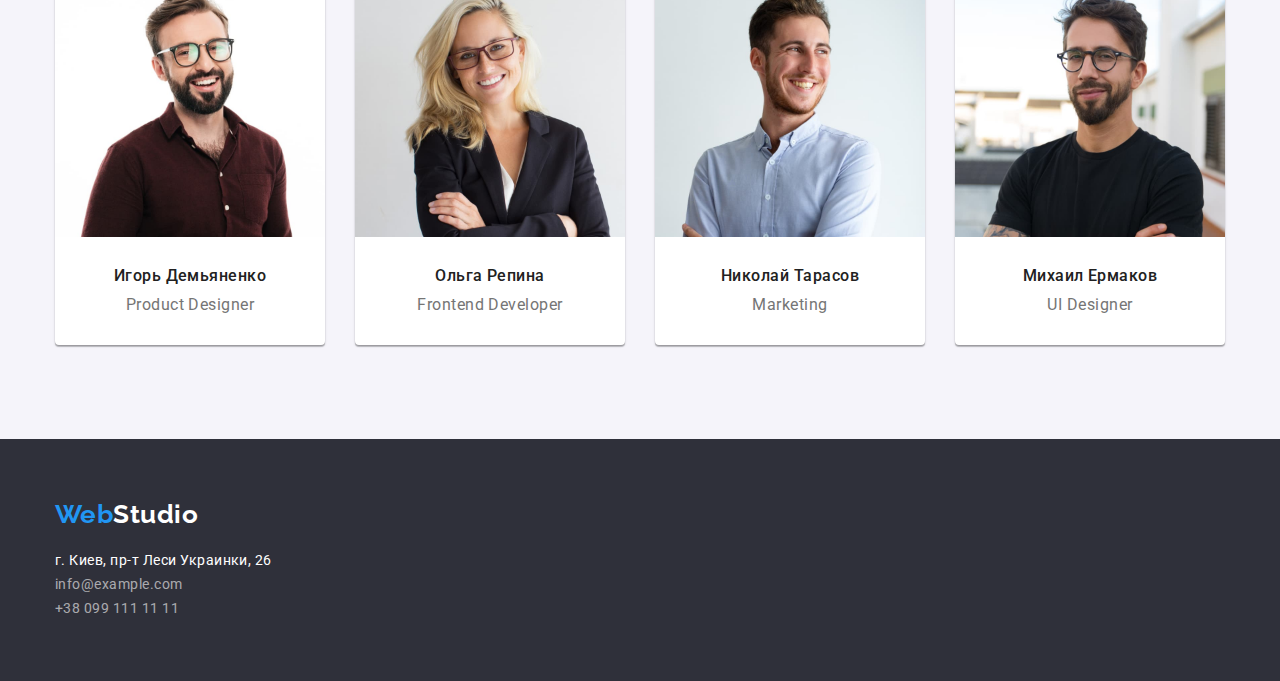
==== commit 347b4cee: "Summary" ====
--- a/index.html
+++ b/index.html
@@ -2,133 +2,168 @@
 <html lang="ru">
   <head>
     <meta charset="UTF-8" />
-    <meta http-equiv="X-UA-Compatible" content="IE=edge"/>
-    <meta name="viewport" content="width=device-width, initial-scale=1.0"/>
+    <meta http-equiv="X-UA-Compatible" content="IE=edge" />
+    <meta name="viewport" content="width=device-width, initial-scale=1.0" />
     <title>WebStudio</title>
-    <link rel="stylesheet" href="https://github.com/sindresorhus/modern-normalize/blob/main/modern-normalize.css"/>
-    <link rel="stylesheet" href="./css/styles.css"/>
-    <link rel="stylesheet" href="https://fonts.googleapis.com/css2?family=Raleway:wght@700&family=Roboto:wght@400;500;700;900&display=swap"/>
+    <link
+      rel="stylesheet"
+      href="https://cdnjs.cloudflare.com/ajax/libs/modern-normalize/1.1.0/modern-normalize.min.css"
+    />
+    <link rel="stylesheet" href="./css/styles.css" />
+    <link
+      rel="stylesheet"
+      href="https://fonts.googleapis.com/css2?family=Raleway:wght@700&family=Roboto:wght@400;500;700;900&display=swap"
+    />
   </head>
   <body>
-    <header/>
+    <header>
       <div class="container main-nav">
         <a href="" class="logo"><span class="web">Web</span><span class="studio">Studio</span></a>
-          <ul class="site-nav">
-            <li class="item"><a href="./index.html" class="link current">Студия</a></li>
-            <li class="item"><a href="./portfolio.html" class="link">Портфолио</a></li>
-            <li class="item"><a href="" class="link">Контакти</a></li>
-          </ul>
-          <ul class="auth-nav">
-            <li class="item"><a href="mailto:info@devstudio.com" class="link">info@devstudio.com</a></li>
-            <li class="item" ><a href="tel:+380961111111" class="link">+38 096 111 11 11</a></li>
-           </ul>
+        <ul class="site-nav">
+          <li class="item"><a href="./index.html" class="link current">Студия</a></li>
+          <li class="item"><a href="./portfolio.html" class="link">Портфолио</a></li>
+          <li class="item"><a href="" class="link">Контакти</a></li>
+        </ul>
+        <ul class="auth-nav">
+          <li class="item">
+            <a href="mailto:info@devstudio.com" class="link">info@devstudio.com</a>
+          </li>
+          <li class="item"><a href="tel:+380961111111" class="link">+38 096 111 11 11</a></li>
+        </ul>
       </div>
     </header>
     <main>
       <section class="section-hero">
         <div class="container hero">
-        <h1 class="section-title-hero">Эффективные решения <br/>для вашего бизнеса</h1>
-        <button type="button" class="button-hero">Заказать услугу</button>
-          </div>
+          <h1 class="section-title-hero">Эффективные решения <br />для вашего бизнеса</h1>
+          <button type="button" class="button-hero">Заказать услугу</button>
+        </div>
       </section>
       <section class="section-features">
         <div class="container features">
           <h2 class="visually-hidden">Преимущества</h2>
-            <ul class="features-list">
-               <li class="item">
-                <h3 class="section-title-features">ВНИМАНИЕ К ДЕТАЛЯМ</h3>
-                <p class="features-text">
-              Идейные соображения, а также начало повседневной работы по формированию позиции.
-                </p>
-               </li>
+          <ul class="features-list">
             <li class="item">
-             <h3 class="section-title-features">ПУНКТУАЛЬНОСТЬ</h3>
-             <p class="features-text">
-              Задача организации, в особенности же рамки и место обучения кадров влечет за собой.
-             </p>
-           </li>
-           <li class="item">
-             <h3 class="section-title-features">ПЛАНИРОВАНИЕ</h3>
-             <p class="features-text">
-              Равным образом консультация с широким активом в значительной степени обуславливает.
-             </p>
-           </li>
-           <li class="item">
-             <h3 class="section-title-features">СОВРЕМЕННЫЕ ТЕХНОЛОГИИ</h3>
-             <p class="features-text">
-              Значимость этих проблем настолько очевидна, что реализация плановых заданий.
-             </p>
-           </li>
-         </ul>
+              <h3 class="section-title-features">ВНИМАНИЕ К ДЕТАЛЯМ</h3>
+              <p class="features-text">
+                Идейные соображения, а также начало повседневной работы по формированию позиции.
+              </p>
+            </li>
+            <li class="item">
+              <h3 class="section-title-features">ПУНКТУАЛЬНОСТЬ</h3>
+              <p class="features-text">
+                Задача организации, в особенности же рамки и место обучения кадров влечет за собой.
+              </p>
+            </li>
+            <li class="item">
+              <h3 class="section-title-features">ПЛАНИРОВАНИЕ</h3>
+              <p class="features-text">
+                Равным образом консультация с широким активом в значительной степени обуславливает.
+              </p>
+            </li>
+            <li class="item">
+              <h3 class="section-title-features">СОВРЕМЕННЫЕ ТЕХНОЛОГИИ</h3>
+              <p class="features-text">
+                Значимость этих проблем настолько очевидна, что реализация плановых заданий.
+              </p>
+            </li>
+          </ul>
         </div>
       </section>
       <section class="section-service">
-       <div class="container service"> 
-          <h2 class="section-title-service">Чем мы занимаемся</h2>
-          <ul class="service-list">
+        <div class="container service">
+          <h2 class="title">Чем мы занимаемся</h2>
+          <ul class="service-list section">
             <li class="item">
               <img
-              src="images/box1.jpg"
-              alt="Руки на клавиатуре которая стоит на столе перед планшетом и монитором компа"
-              width="370"
-              height="294"/>
+                src="images/box1.jpg"
+                alt="Руки на клавиатуре которая стоит на столе перед планшетом и монитором компа"
+                width="370"
+                height="294"
+              />
             </li>
             <li class="item">
               <img
-              src="images/box2.jpg"
-              alt="Одна рука держит смартфон другая лежит на  ноутбуке"
-              width="370"
-              height="294"/>
+                src="images/box2.jpg"
+                alt="Одна рука держит смартфон другая лежит на  ноутбуке"
+                width="370"
+                height="294"
+              />
             </li>
             <li class="item">
               <img
-              src="images/box3.jpg"
-              alt="Одна рука держит ручку для письма другая держит планшет за столом на котором лежит смартфон, монитор копьютерная мышь и клавиатура"
-              width="370"
-              height="294"/>
+                src="images/box3.jpg"
+                alt="Одна рука держит ручку для письма другая держит планшет за столом на котором лежит смартфон, монитор копьютерная мышь и клавиатура"
+                width="370"
+                height="294"
+              />
             </li>
           </ul>
         </div>
       </section>
       <section class="section-team">
         <div class="container team">
-          <h2 class="section-title-team">Наша команда</h2>
-          <div class="card-team">
+          <h2 class="title">Наша команда</h2>
+          <div class="card-team section">
             <ul class="team-list">
               <li class="item">
-                <img src="images/img1.jpg"
-              alt="Молодой улыбающийся мужчина с бородой в прозрачных очках"
-              width="270" height="260"/>
-                <h3 class="section-title-name">Игорь Демьяненко</h3>
-                <p lang="en" class="team-position">Product Designer</p>
-            </li>
-            <li class="item">
-              <img src="images/img2.jpg"
-              alt="Молодая улыбающаяся женщина в прозрачных очках"
-              width="270" height="260"/>
-              <h3 class="section-title-name">Ольга Репина</h3>
-              <p lang="en" class="team-position">Frontend Developer</p>
-            </li>
-            <li class="item">
-              <img src="images/img3.jpg" alt="Молодой улыбающийся мужчина" width="270" height="260" />
-              <h3 class="section-title-name">Николай Тарасов</h3>
-              <p lang="en" class="team-position">Marketing</p>
-            </li>
-            <li class="item">
-              <img src="images/img4.jpg"
-                alt="Молодой ухмыляющийся мужчина в прозрачных очках"
-                width="270" height="260"/>
-              <h3 class="section-title-name">Михаил Ермаков</h3>
-             <p lang="en" class="team-position">UI Designer</p>
-            </li>
-          </ul>
+                <img
+                  src="images/img1.jpg"
+                  alt="Молодой улыбающийся мужчина с бородой в прозрачных очках"
+                  width="270"
+                  height="260"
+                />
+                <div class="team-person">
+                  <h3 class="title-person-name">Игорь Демьяненко</h3>
+                  <p lang="en" class="team-position">Product Designer</p>
+                </div>
+              </li>
+              <li class="item">
+                <img
+                  src="images/img2.jpg"
+                  alt="Молодая улыбающаяся женщина в прозрачных очках"
+                  width="270"
+                  height="260"
+                />
+                <div class="team-person">
+                  <h3 class="title-person-name">Ольга Репина</h3>
+                  <p lang="en" class="team-position">Frontend Developer</p>
+                </div>
+              </li>
+              <li class="item">
+                <img
+                  src="images/img3.jpg"
+                  alt="Молодой улыбающийся мужчина"
+                  width="270"
+                  height="260"
+                />
+                <div class="team-person">
+                  <h3 class="title-person-name">Николай Тарасов</h3>
+                  <p lang="en" class="team-position">Marketing</p>
+                </div>
+              </li>
+              <li class="item">
+                <img
+                  src="images/img4.jpg"
+                  alt="Молодой ухмыляющийся мужчина в прозрачных очках"
+                  width="270"
+                  height="260"
+                />
+                <div class="team-person">
+                  <h3 class="title-person-name">Михаил Ермаков</h3>
+                  <p lang="en" class="team-position">UI Designer</p>
+                </div>
+              </li>
+            </ul>
           </div>
         </div>
       </section>
     </main>
     <footer class="footer">
       <div class="container footer-list">
-        <a href="./index.html" class="logo"><span class="web">Web</span><span class="primery-studio">Studio</span></a>
+        <a href="./index.html" class="logo"
+          ><span class="web">Web</span><span class="primery-studio">Studio</span></a
+        >
         <address class="address-list">
           <p class="address">г. Киев, пр-т Леси Украинки, 26</p>
           <p><a href="mailto:info@example.com" class="link-address">info@example.com</a></p>
--- a/css/styles.css
+++ b/css/styles.css
@@ -46,7 +46,7 @@
   max-width: 100%;
 }
 .container {
-  width: 1170px;
+  width: 1200px;
   padding-left: 15px;
   padding-right: 15px;
   margin-left: auto;
@@ -88,20 +88,20 @@
 .site-nav {
   display: flex;
   margin-left: 93px;
-}
-.site-nav .item:not(:last-child) {
-  margin-right: 51px;
+  gap: 50px;
 }
 .site-nav .link {
   display: block;
-  padding-top: 21px;
-  padding-bottom: 21px;
+  padding-top: 32px;
+  padding-bottom: 32px;
   color: var(--title-text-color);
   font-weight: 500;
   font-size: 14px;
   line-height: 1.14;
   letter-spacing: 0.02em;
-}
+  flex-basis: calc((100% - 100px) / 3);
+}
+
 .site-nav .link:hover,
 .site-nav .link:focus {
   color: var(--accent-color);
@@ -112,9 +112,7 @@
 .auth-nav {
   display: flex;
   margin-left: auto;
-}
-.auth-nav .item + .item {
-  margin-left: 50px;
+  gap: 50px;
 }
 .auth-nav .link {
   font-weight: 500;
@@ -124,20 +122,25 @@
   line-height: 1.14;
   letter-spacing: 0.02em;
   color: var(--primary-text-color);
+  flex-basis: calc((100% - 50px) / 2);
 }
 .auth-nav .link:hover,
 .auth-nav .link:focus {
   color: var(--accent-color);
 }
-
 /* ---------------------------------------------------------------- */
 /* W-E-B-S-T-U-D-I-O */
 
 /* Section hero */
+.section {
+  padding-top: 50px;
+  padding-bottom: 94px;
+}
 .section-hero {
   background-color: var(--secondary-backgroud-color);
   text-align: center;
-  margin: auto;
+  padding-top: 200px;
+  padding-bottom: 200px;
 }
 .section-title-hero {
   font-weight: 900;
@@ -147,9 +150,6 @@
   text-transform: uppercase;
   color: var(--secondary-text-color);
   /* outline: 2px solid tomato; */
-  margin-top: 0;
-  padding-top: 200px;
-  padding-bottom: 30px;
 }
 .button-hero {
   font-weight: 700;
@@ -162,9 +162,6 @@
   cursor: pointer;
   display: inline-block;
   text-align: center;
-  padding: 11px 34px;
-  margin-top: 40px;
-  margin-bottom: 200px;
 }
 .section .button-hero:hover {
   color: var(--title-text-color);
@@ -173,10 +170,12 @@
 
 .features-list {
   display: flex;
+  gap: 30px;
   padding-top: 94px;
-}
-.features-list .item:not(:last-child) {
-  margin-right: 30px;
+  justify-content: center;
+}
+.features-list .item {
+  flex-basis: calc((100% - 90px) / 4);
 }
 .section-title-features {
   font-weight: 700;
@@ -193,17 +192,13 @@
 
 .service-list {
   display: flex;
-  padding-top: 50px;
-  padding-bottom: 94px;
+  gap: 30px;
+  justify-content: center;
 }
 .service-list .item {
-  display: block;
-}
-.service-list .item + .item {
-  margin-left: 30px;
-}
-.section-title-service,
-.section-title-team {
+  flex-basis: calc((100% - 60px) / 3);
+}
+.title {
   font-weight: 700;
   font-size: 36px;
   line-height: 1.16;
@@ -217,36 +212,35 @@
   background-color: #f5f4fa;
   margin: auto;
 }
-.card-team {
-  padding-top: 50px;
-  padding-bottom: 94px;
-}
 .team-list {
   display: flex;
+  gap: 30px;
+  justify-content: center;
 }
 .team-list .item {
   background: #ffffff;
   box-shadow: 0px 1px 3px rgba(0, 0, 0, 0.12), 0px 1px 1px rgba(0, 0, 0, 0.14),
     0px 2px 1px rgba(0, 0, 0, 0.2);
   border-radius: 0px 0px 4px 4px;
-}
-.team-list .item:not(:last-child) {
-  margin-right: 30px;
-}
-.section-title-name {
+
+  flex-basis: calc((100% - 60px) / 4);
+}
+.team-person {
+  padding-top: 30px;
+  padding-bottom: 30px;
+}
+.title-person-name {
   font-weight: 500;
   font-size: 16px;
   line-height: 1.18;
   color: var(--title-text-color);
   text-align: center;
-  padding-top: 30px;
+  margin-bottom: 10px;
 }
 .team-position {
   font-size: 16px;
   line-height: 1.18;
   text-align: center;
-  padding-top: 10px;
-  padding-bottom: 30px;
 }
 /* P-O-R-T-F-O-L-I-O */
 
@@ -257,6 +251,7 @@
 .button-filter {
   display: flex;
   justify-content: center;
+  gap: 8px;
   padding-top: 94px;
 }
 .button-filter .item {
@@ -269,13 +264,9 @@
   border: #ffffff;
   border-radius: 4px;
   padding: 6px 22px;
-  margin-right: 8px;
   background-color: #f5f4fa;
-}
-.button-filter .item:not(:last-child) {
-  margin-right: 8px;
-}
-
+  flex-basis: calc((100% - 32px) / 5);
+}
 .button-filter .item:hover,
 .button-filter .item:focus {
   color: var(--secondary-text-color);
@@ -286,19 +277,22 @@
   display: flex;
   flex-wrap: wrap;
   gap: 30px;
-  padding: 0;
-  list-style: none;
-  padding-top: 50px;
-  padding-bottom: 94px;
 }
 .project-list .item {
-  /* flex-basis: calc((100% - 20px) / 4);
-} */
-  width: 370px;
+  flex-basis: calc((100% - 60px) / 3);
 }
 .project {
-  font-size: 16px;
-  line-height: 1.87px;
+  padding-top: 20px;
+  padding-right: 24px;
+  padding-bottom: 20px;
+  padding-left: 24px;
+  border-right: 1px solid #eeeeee;
+  border-bottom: 1px solid#eeeeee;
+  border-left: 1px solid #eeeeee;
+}
+.project-type {
+  font-size: 16px;
+  line-height: 1.87;
   color: var(--primary-text-color);
 }
 .project-title {
@@ -306,6 +300,7 @@
   font-size: 18px;
   line-height: 2;
   letter-spacing: 0.06em;
+  margin-bottom: 4px;
   color: var(--title-text-color);
 }
 
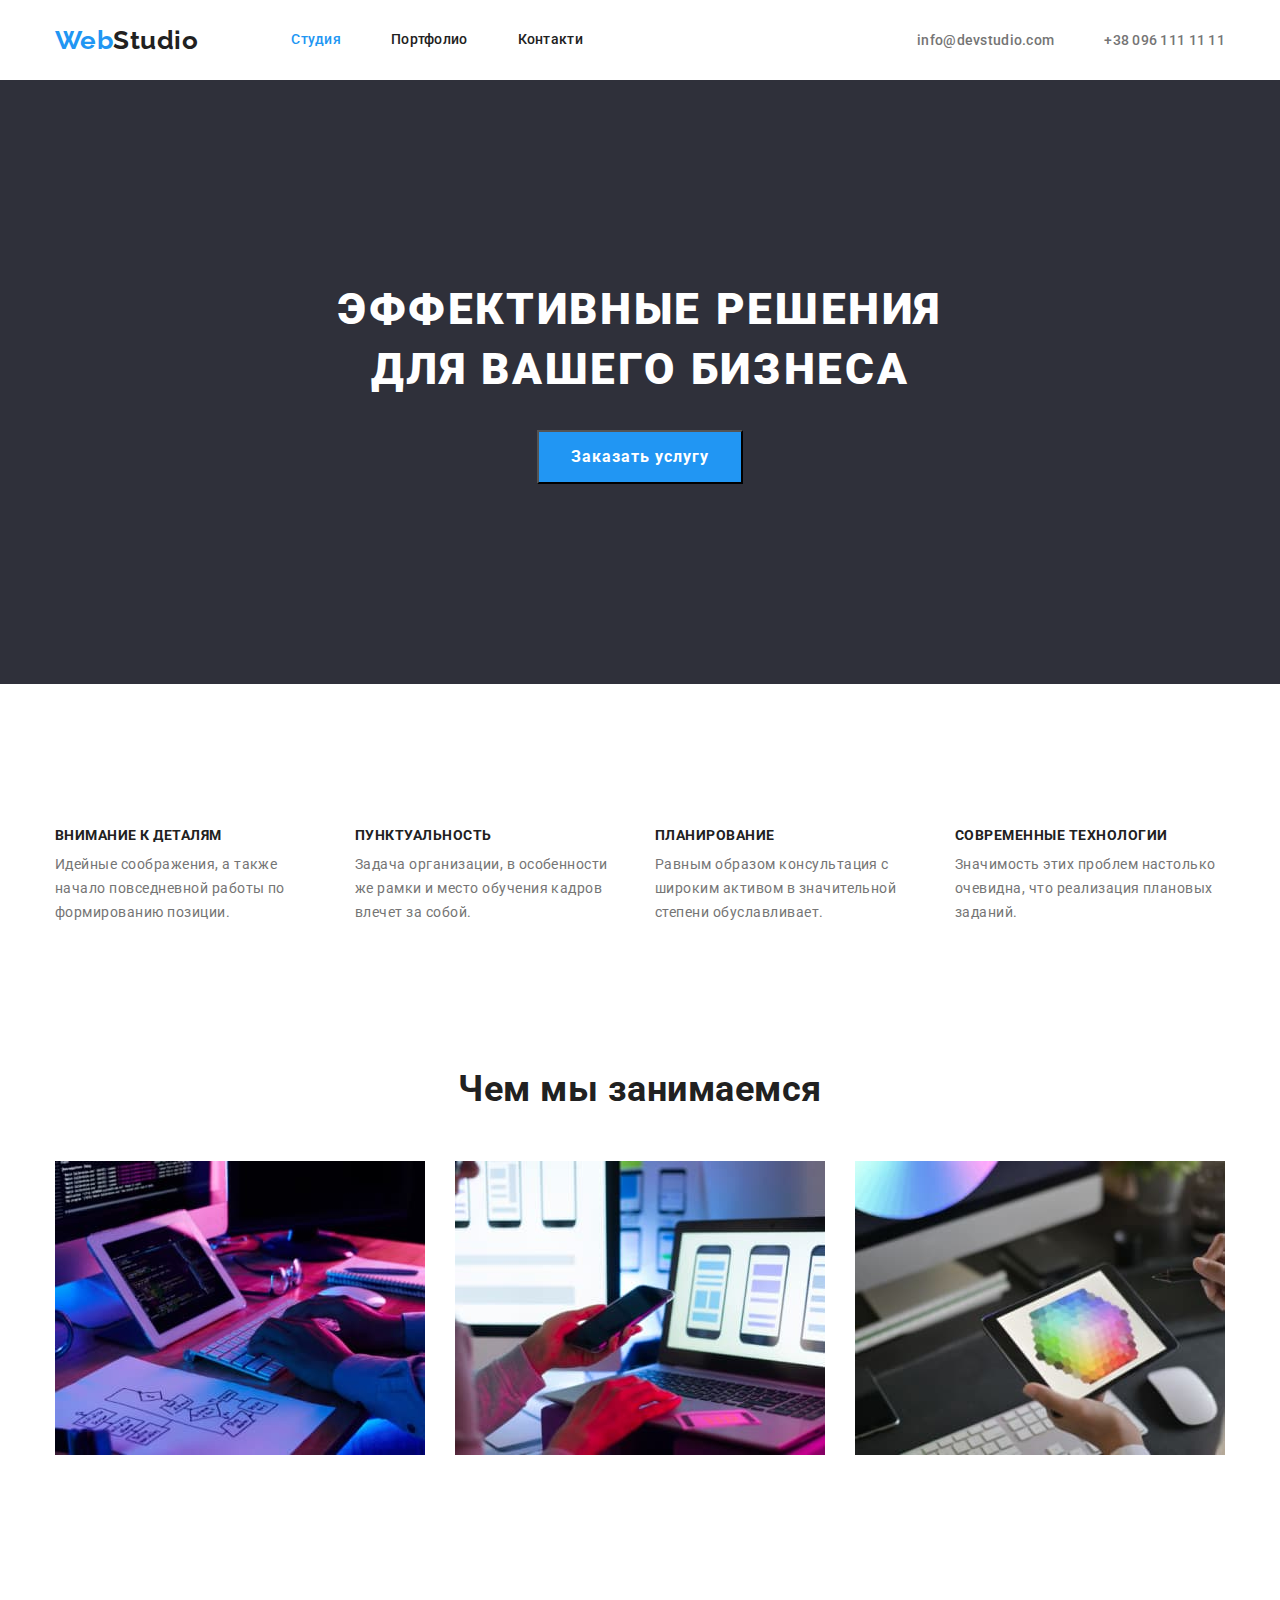
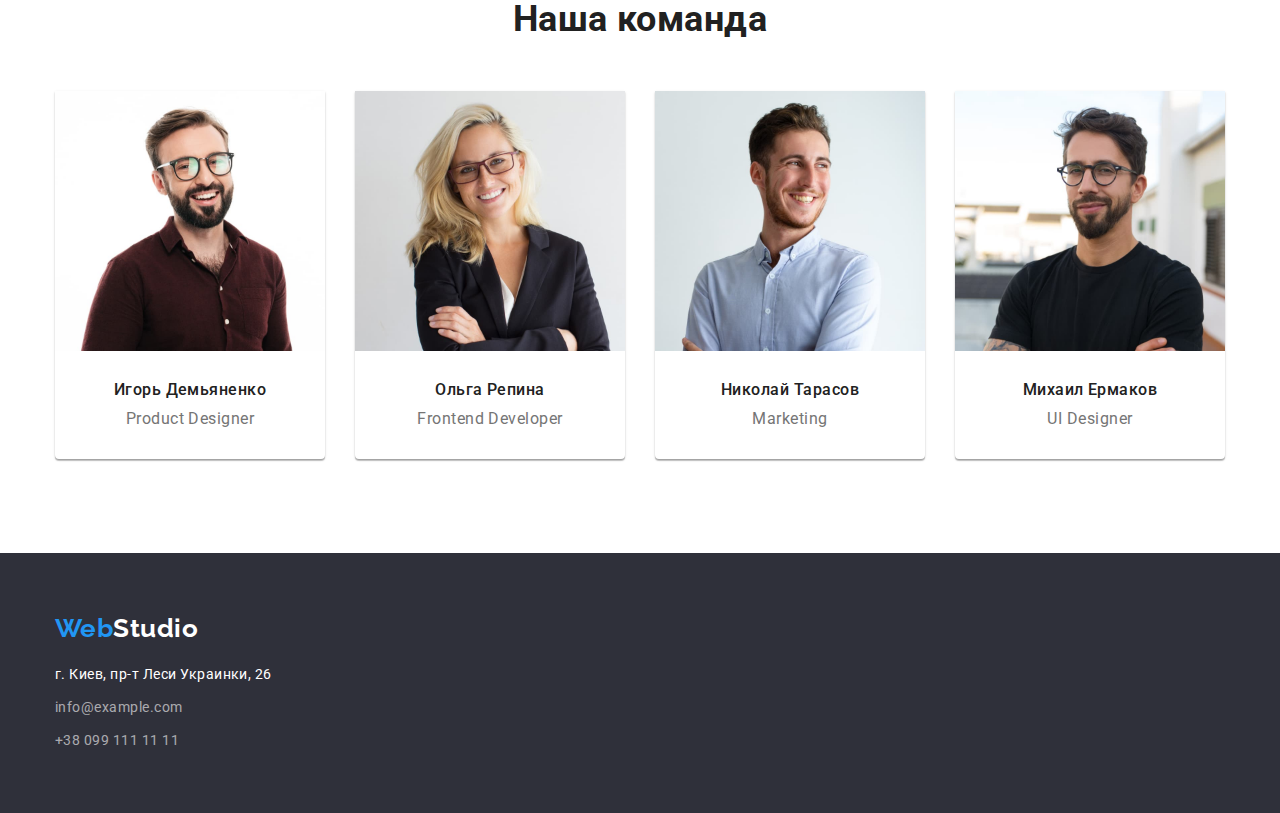
==== commit 758ebd20: "Redact" ====
--- a/index.html
+++ b/index.html
@@ -33,14 +33,14 @@
       </div>
     </header>
     <main>
-      <section class="section-hero">
-        <div class="container hero">
+      <section class="hero">
+        <div class="container">
           <h1 class="section-title-hero">Эффективные решения <br />для вашего бизнеса</h1>
           <button type="button" class="button-hero">Заказать услугу</button>
         </div>
       </section>
-      <section class="section-features">
-        <div class="container features">
+      <section class="features section">
+        <div class="container">
           <h2 class="visually-hidden">Преимущества</h2>
           <ul class="features-list">
             <li class="item">
@@ -70,10 +70,10 @@
           </ul>
         </div>
       </section>
-      <section class="section-service">
-        <div class="container service">
+      <section class="service section">
+        <div class="container">
           <h2 class="title">Чем мы занимаемся</h2>
-          <ul class="service-list section">
+          <ul class="service-list">
             <li class="item">
               <img
                 src="images/box1.jpg"
@@ -101,61 +101,59 @@
           </ul>
         </div>
       </section>
-      <section class="section-team">
-        <div class="container team">
+      <section class="team section">
+        <div class="container">
           <h2 class="title">Наша команда</h2>
-          <div class="card-team section">
-            <ul class="team-list">
-              <li class="item">
-                <img
-                  src="images/img1.jpg"
-                  alt="Молодой улыбающийся мужчина с бородой в прозрачных очках"
-                  width="270"
-                  height="260"
-                />
-                <div class="team-person">
-                  <h3 class="title-person-name">Игорь Демьяненко</h3>
-                  <p lang="en" class="team-position">Product Designer</p>
-                </div>
-              </li>
-              <li class="item">
-                <img
-                  src="images/img2.jpg"
-                  alt="Молодая улыбающаяся женщина в прозрачных очках"
-                  width="270"
-                  height="260"
-                />
-                <div class="team-person">
-                  <h3 class="title-person-name">Ольга Репина</h3>
-                  <p lang="en" class="team-position">Frontend Developer</p>
-                </div>
-              </li>
-              <li class="item">
-                <img
-                  src="images/img3.jpg"
-                  alt="Молодой улыбающийся мужчина"
-                  width="270"
-                  height="260"
-                />
-                <div class="team-person">
-                  <h3 class="title-person-name">Николай Тарасов</h3>
-                  <p lang="en" class="team-position">Marketing</p>
-                </div>
-              </li>
-              <li class="item">
-                <img
-                  src="images/img4.jpg"
-                  alt="Молодой ухмыляющийся мужчина в прозрачных очках"
-                  width="270"
-                  height="260"
-                />
-                <div class="team-person">
-                  <h3 class="title-person-name">Михаил Ермаков</h3>
-                  <p lang="en" class="team-position">UI Designer</p>
-                </div>
-              </li>
-            </ul>
-          </div>
+          <ul class="team-list">
+            <li class="item">
+              <img
+                src="images/img1.jpg"
+                alt="Молодой улыбающийся мужчина с бородой в прозрачных очках"
+                width="270"
+                height="260"
+              />
+              <div class="team-person">
+                <h3 class="title-person-name">Игорь Демьяненко</h3>
+                <p lang="en" class="team-position">Product Designer</p>
+              </div>
+            </li>
+            <li class="item">
+              <img
+                src="images/img2.jpg"
+                alt="Молодая улыбающаяся женщина в прозрачных очках"
+                width="270"
+                height="260"
+              />
+              <div class="team-person">
+                <h3 class="title-person-name">Ольга Репина</h3>
+                <p lang="en" class="team-position">Frontend Developer</p>
+              </div>
+            </li>
+            <li class="item">
+              <img
+                src="images/img3.jpg"
+                alt="Молодой улыбающийся мужчина"
+                width="270"
+                height="260"
+              />
+              <div class="team-person">
+                <h3 class="title-person-name">Николай Тарасов</h3>
+                <p lang="en" class="team-position">Marketing</p>
+              </div>
+            </li>
+            <li class="item">
+              <img
+                src="images/img4.jpg"
+                alt="Молодой ухмыляющийся мужчина в прозрачных очках"
+                width="270"
+                height="260"
+              />
+              <div class="team-person">
+                <h3 class="title-person-name">Михаил Ермаков</h3>
+                <p lang="en" class="team-position">UI Designer</p>
+              </div>
+            </li>
+          </ul>
         </div>
       </section>
     </main>
@@ -164,10 +162,16 @@
         <a href="./index.html" class="logo"
           ><span class="web">Web</span><span class="primery-studio">Studio</span></a
         >
-        <address class="address-list">
-          <p class="address">г. Киев, пр-т Леси Украинки, 26</p>
-          <p><a href="mailto:info@example.com" class="link-address">info@example.com</a></p>
-          <p><a href="tel:+380991111111" class="link-address">+38 099 111 11 11</a></p>
+        <address>
+          <ul class="address-list">
+            <li class="item">г. Киев, пр-т Леси Украинки, 26</li>
+            <li class="item">
+              <a href="mailto:info@example.com" class="link-address">info@example.com</a>
+            </li>
+            <li class="item">
+              <a href="tel:+380991111111" class="link-address">+38 099 111 11 11</a>
+            </li>
+          </ul>
         </address>
       </div>
     </footer>
--- a/css/styles.css
+++ b/css/styles.css
@@ -51,7 +51,6 @@
   padding-right: 15px;
   margin-left: auto;
   margin-right: auto;
-  /* outline: 2px solid tomato; */
 }
 .visually-hidden {
   position: absolute;
@@ -136,7 +135,7 @@
   padding-top: 50px;
   padding-bottom: 94px;
 }
-.section-hero {
+.hero {
   background-color: var(--secondary-backgroud-color);
   text-align: center;
   padding-top: 200px;
@@ -149,6 +148,7 @@
   letter-spacing: 0.06em;
   text-transform: uppercase;
   color: var(--secondary-text-color);
+  margin-bottom: 30px;
   /* outline: 2px solid tomato; */
 }
 .button-hero {
@@ -158,13 +158,14 @@
   letter-spacing: 0.06em;
   background-color: var(--accent-color);
   color: var(--secondary-text-color);
-  border-radius: 4px;
   cursor: pointer;
   display: inline-block;
   text-align: center;
-}
-.section .button-hero:hover {
-  color: var(--title-text-color);
+  padding: 10px 32px;
+}
+.button-hero:hover,
+.button-hero:focus {
+  background-color: #188ce8;
 }
 /* Section features  */
 
@@ -183,8 +184,9 @@
   line-height: 1.14;
   text-transform: uppercase;
   color: var(--title-text-color);
-}
-.section-features .features-text {
+  margin-bottom: 10px;
+}
+.features-text {
   font-size: 14px;
   line-height: 1.71;
 }
@@ -203,12 +205,11 @@
   font-size: 36px;
   line-height: 1.16;
   text-align: center;
-  padding-top: 94px;
-
+  margin-bottom: 50px;
   color: var(--title-text-color);
 }
 /* Section team */
-.section-team {
+.card-team-section {
   background-color: #f5f4fa;
   margin: auto;
 }
@@ -222,7 +223,6 @@
   box-shadow: 0px 1px 3px rgba(0, 0, 0, 0.12), 0px 1px 1px rgba(0, 0, 0, 0.14),
     0px 2px 1px rgba(0, 0, 0, 0.2);
   border-radius: 0px 0px 4px 4px;
-
   flex-basis: calc((100% - 60px) / 4);
 }
 .team-person {
@@ -252,7 +252,7 @@
   display: flex;
   justify-content: center;
   gap: 8px;
-  padding-top: 94px;
+  margin-bottom: 50px;
 }
 .button-filter .item {
   font-family: inherit;
@@ -265,7 +265,6 @@
   border-radius: 4px;
   padding: 6px 22px;
   background-color: #f5f4fa;
-  flex-basis: calc((100% - 32px) / 5);
 }
 .button-filter .item:hover,
 .button-filter .item:focus {
@@ -306,29 +305,36 @@
 
 /* Footer-------------------------------------------- */
 .footer {
+  display: block;
   background-color: var(--secondary-backgroud-color);
-}
-.footer-list {
-  display: block;
   padding-top: 60px;
+  padding-bottom: 60px;
+}
+.footer .logo {
+  display: inline-block;
+  margin-bottom: 20px;
+  /* padding-top: 60px; */
 }
 .address-list {
   font-style: normal;
   font-size: 14px;
   line-height: 1.71;
-  padding-bottom: 60px;
-
-  color: var(--secondary-text-color);
-}
-.address {
-  padding-top: 20px;
-}
+
+  color: var(--secondary-text-color);
+}
+.address-list .item {
+  margin-bottom: 9px;
+}
+
 .link-address {
   font-style: normal;
   font-size: 14px;
   line-height: 1.71;
-  padding-top: 9px;
+  margin-bottom: 9px;
   color: rgba(255, 255, 255, 0.6);
+}
+.address-list .item:last-child {
+  margin-bottom: 0;
 }
 .link-address:hover,
 .link-address:focus {
